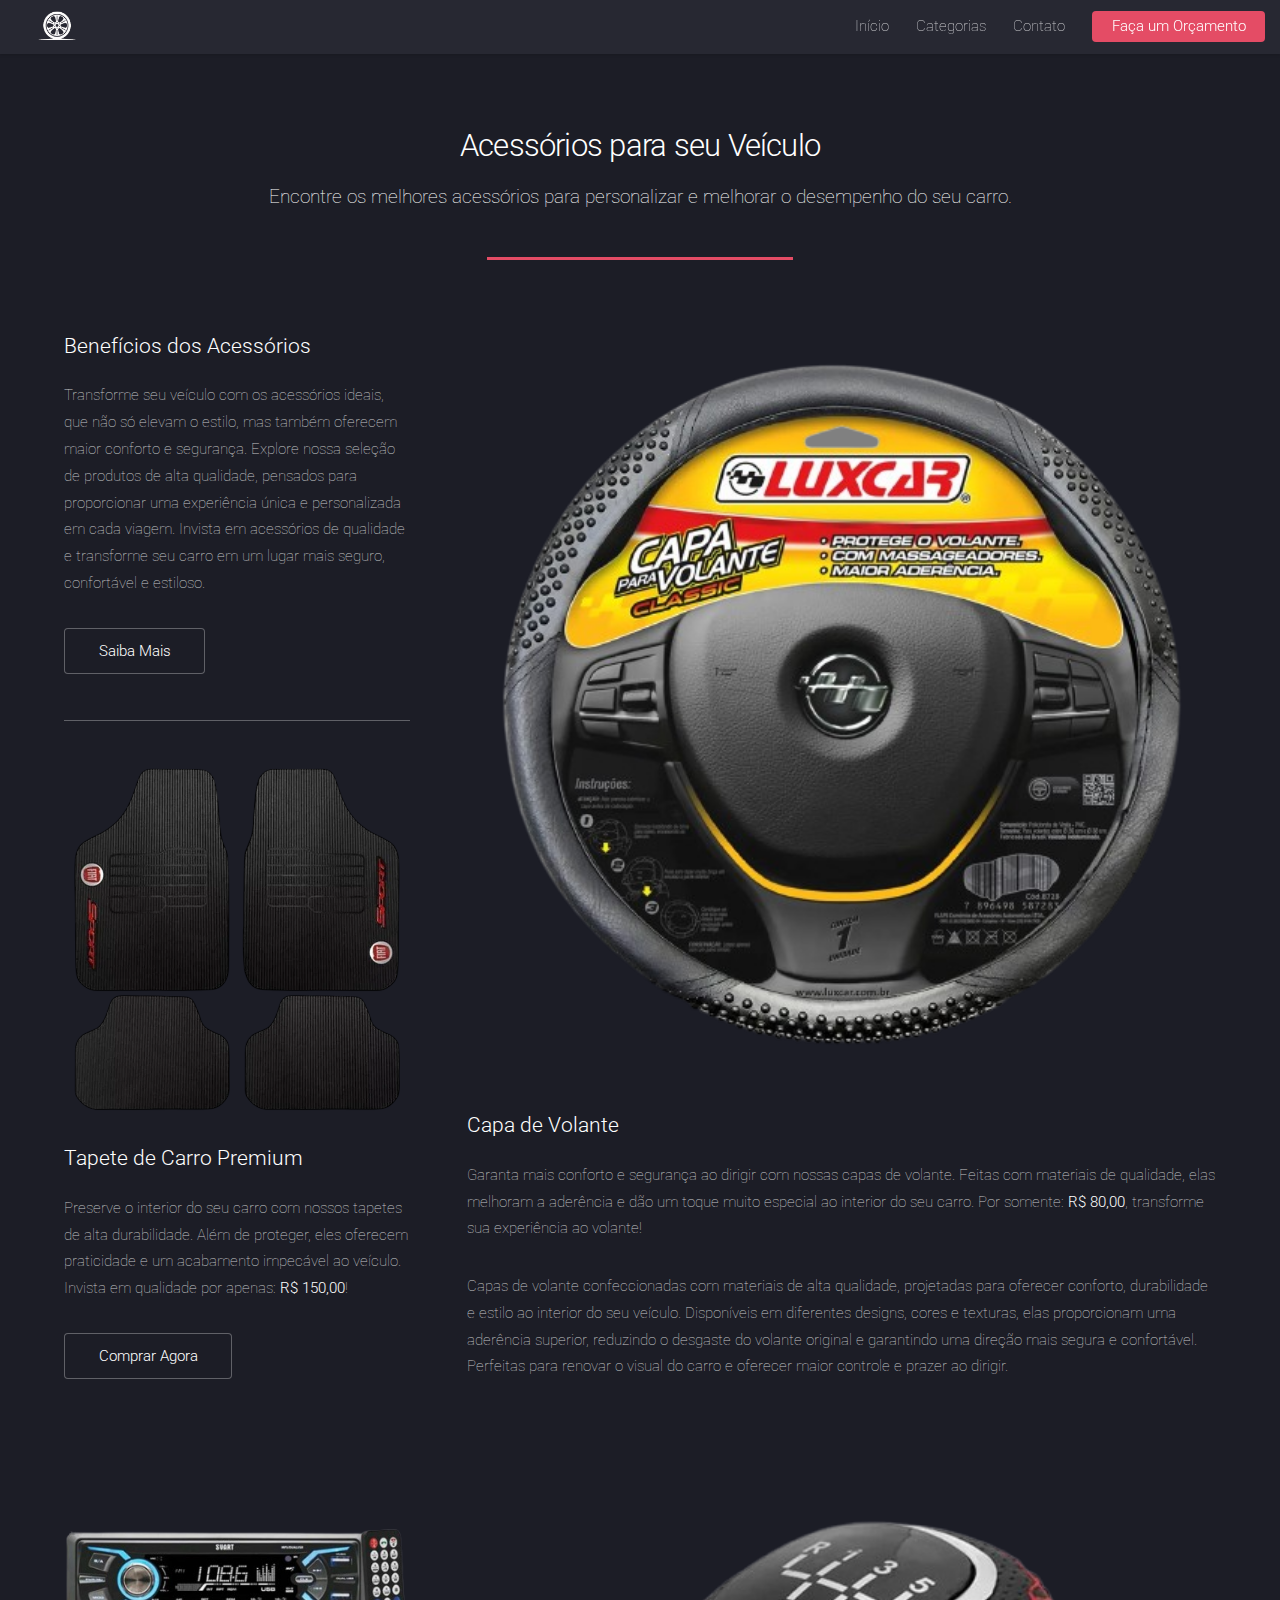
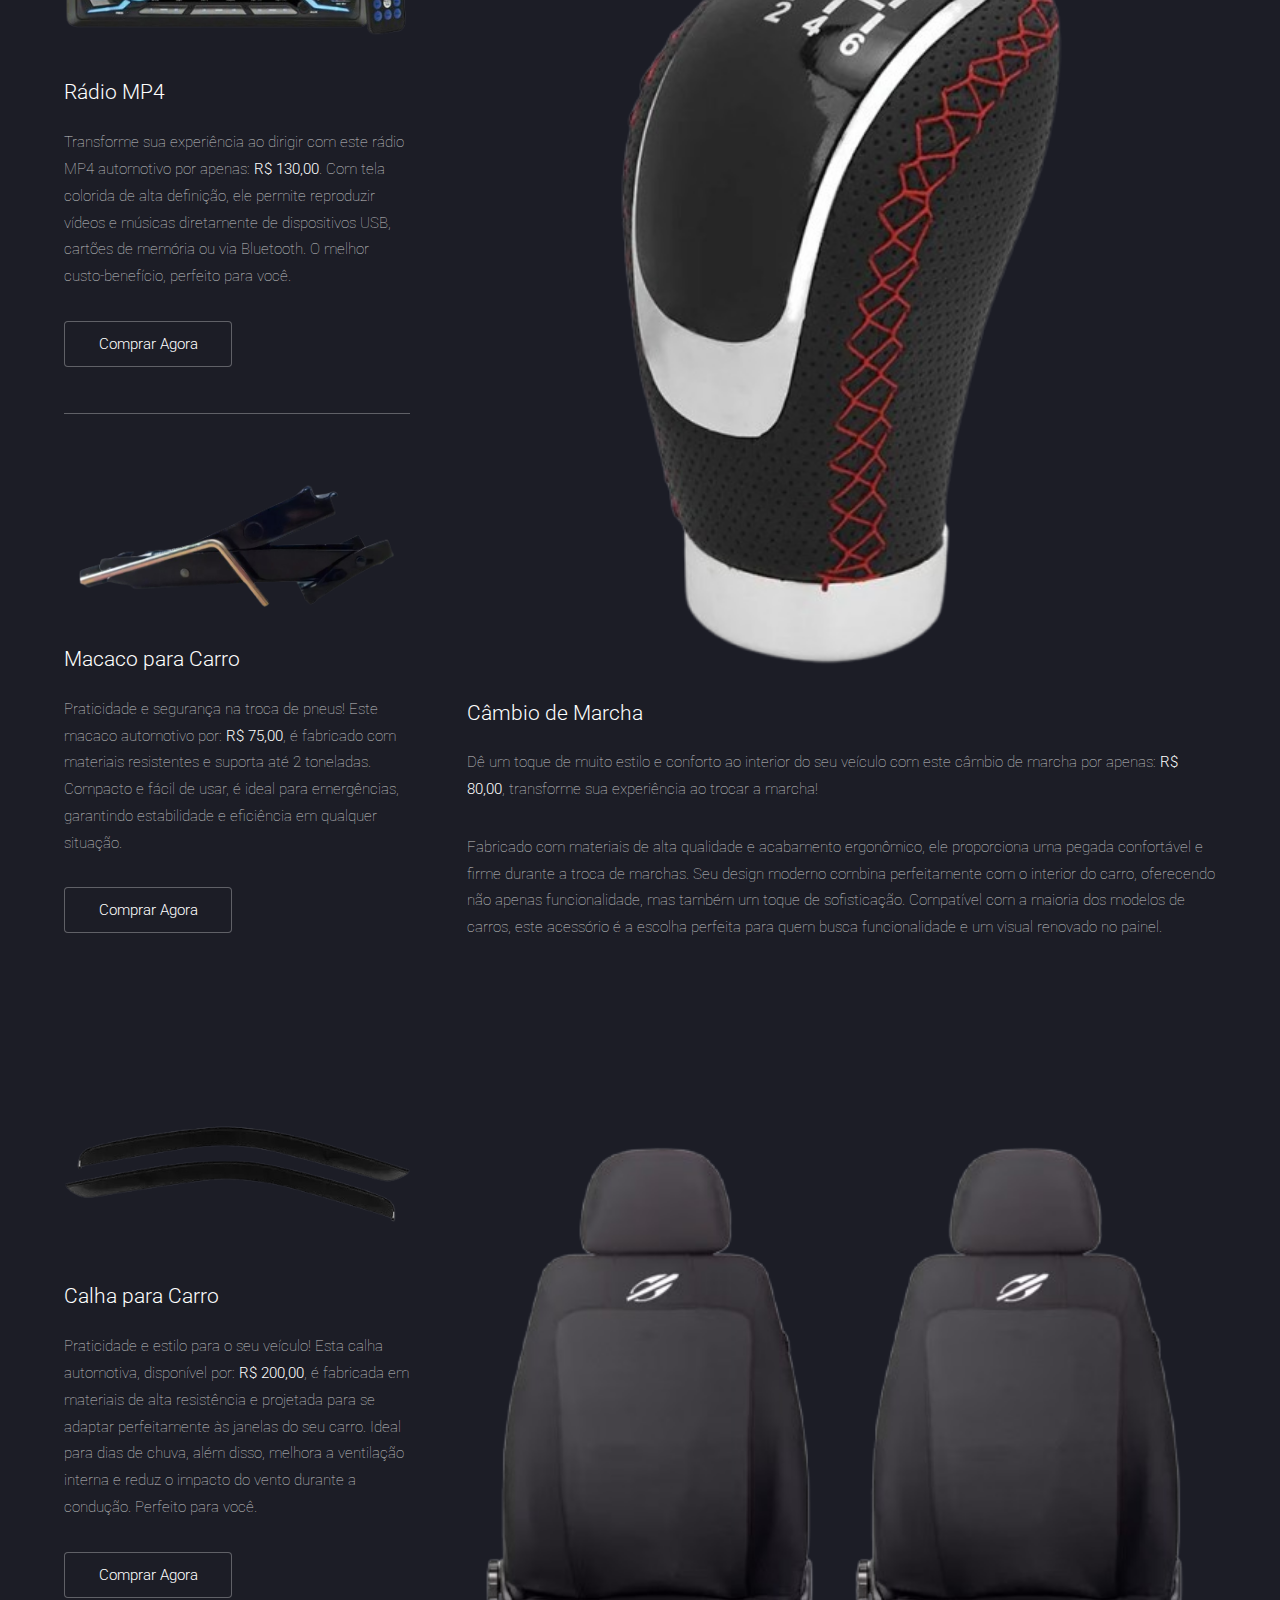
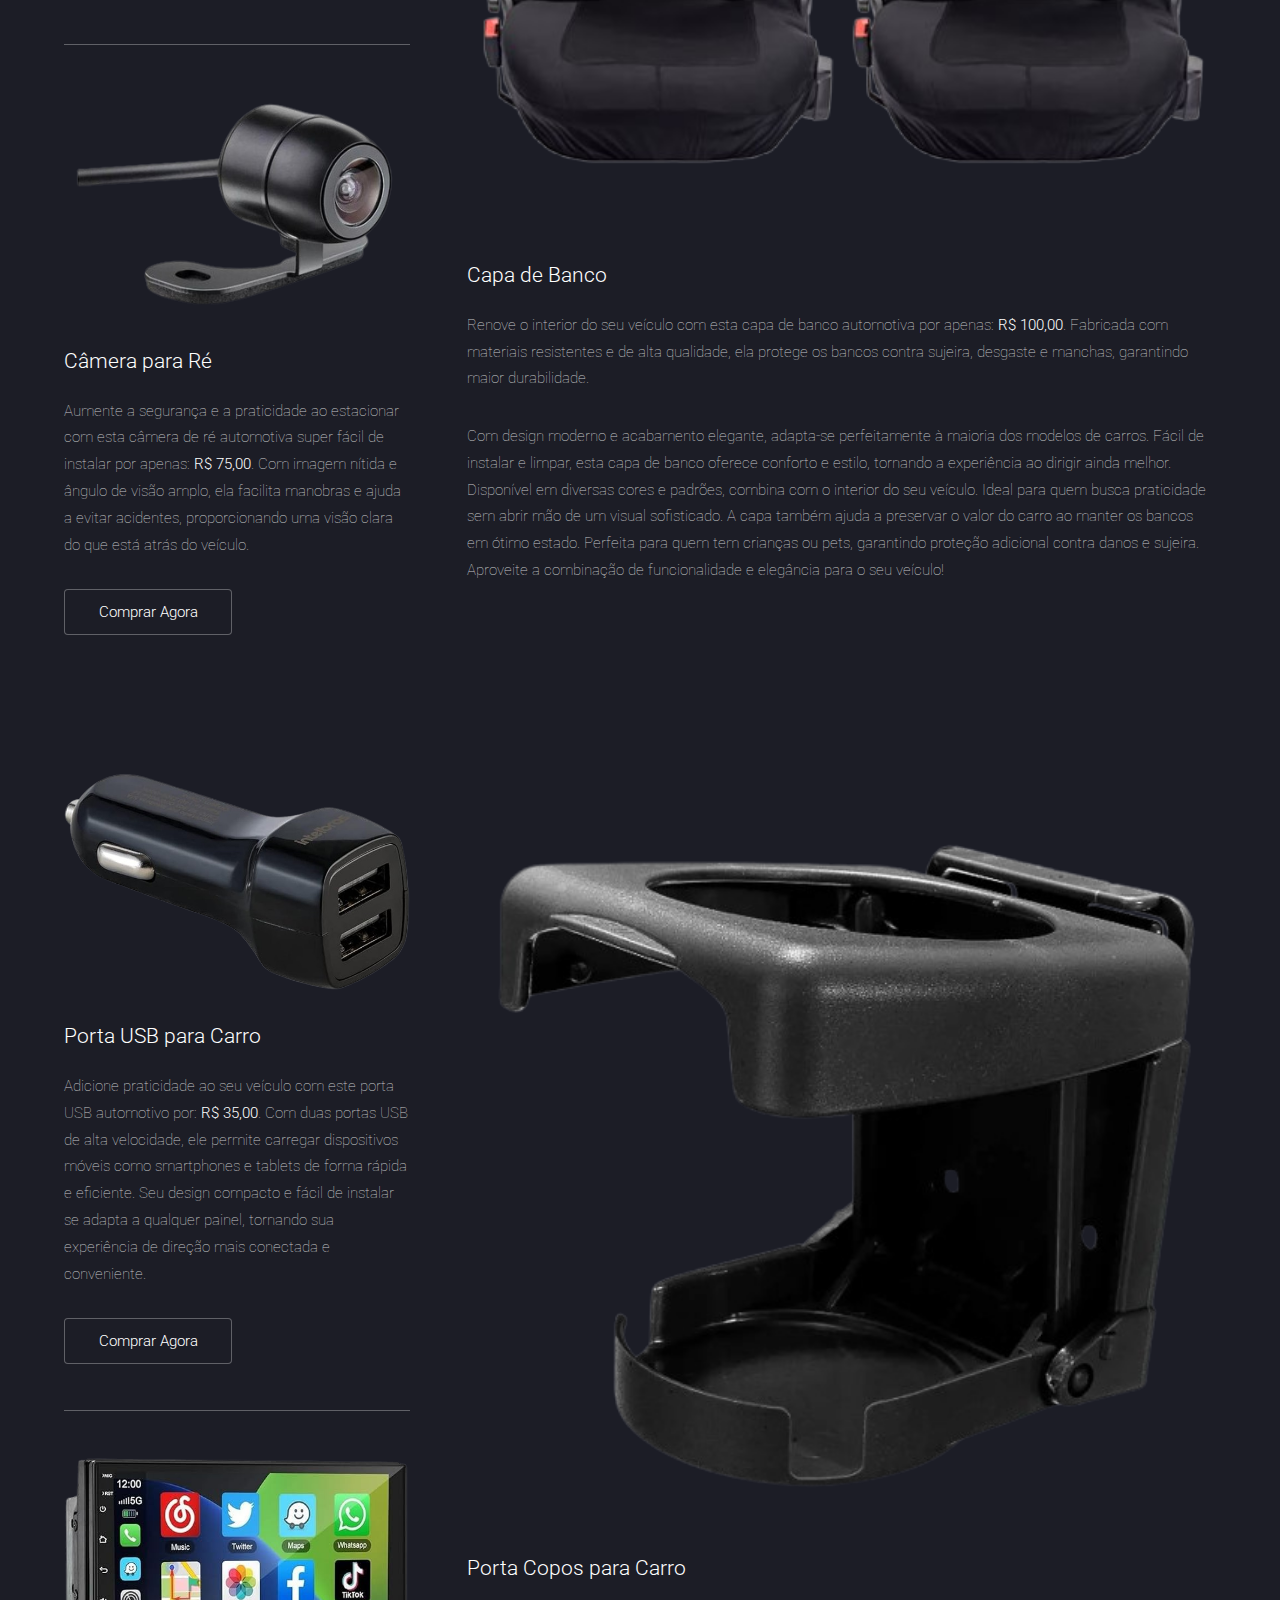
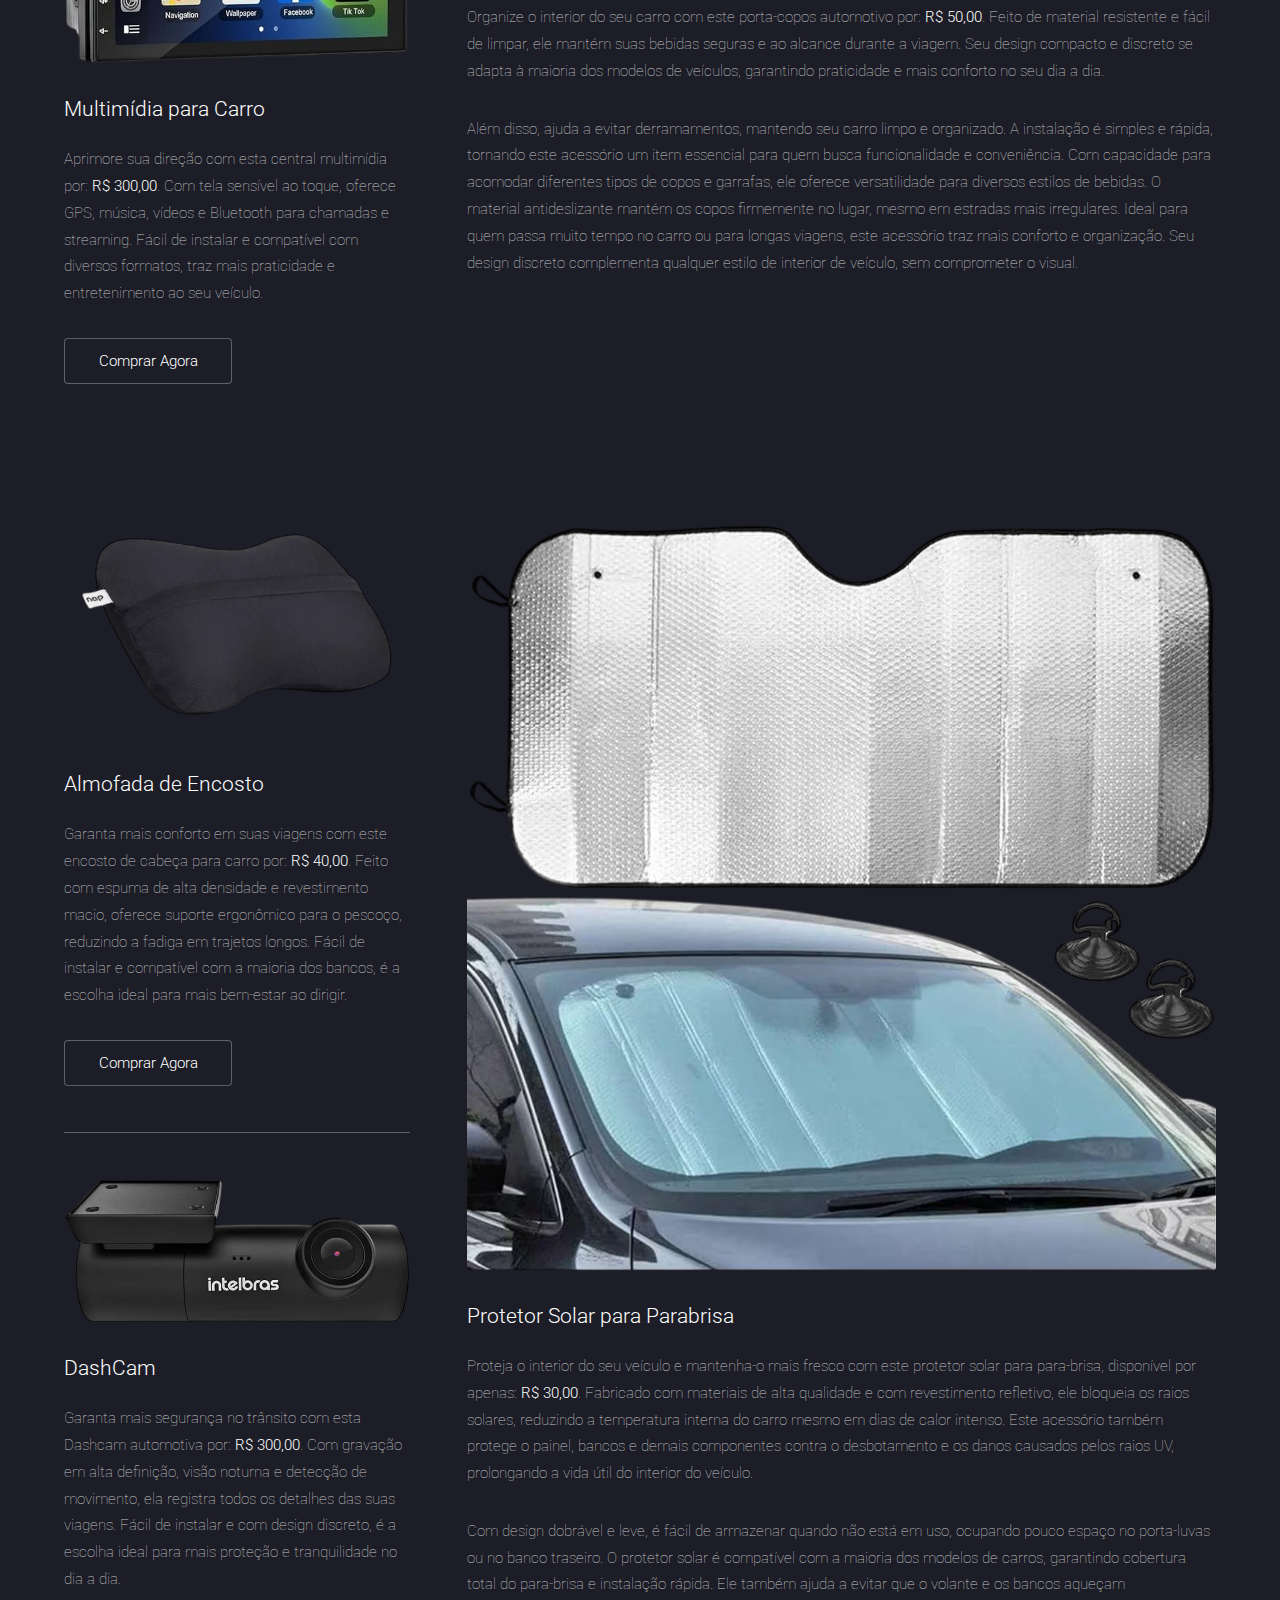
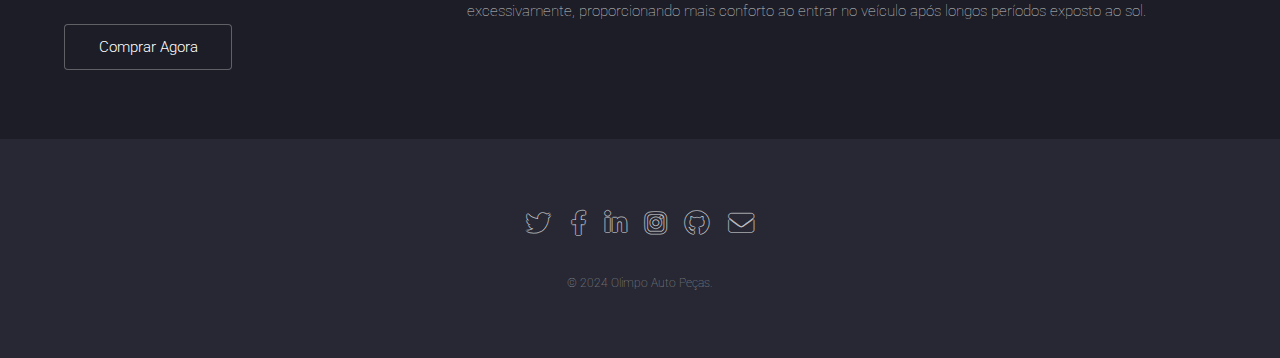
==== acessorios.html @ 220bf501 "initial" ====
<!DOCTYPE HTML>
<html>
	<head>
		<title>Olimpo Peças</title>
		<meta charset="utf-8" />
		<link rel="icon" href="images/logo.png" type="logo img">
		<meta name="viewport" content="width=device-width, initial-scale=1, user-scalable=no" />
		<link rel="stylesheet" href="assets/css/main.css" />
		<noscript><link rel="stylesheet" href="assets/css/noscript.css" /></noscript>
	</head>
	<body class="is-preload">
		<div id="page-wrapper">

			<!-- Header -->
			<header id="header">
				<h1 id="logo">
					<a href="index.html">
						<img class="logo" src="images/logo.png" alt="Olimpo Peças">
					</a>
				</h1>
				<nav id="nav">
					<ul>
						<li><a href="index.html">Início</a></li>
						<li>
							<a href="#">Categorias</a>
							<ul>
								<li><a href="frenagem.html">Sistema de Frenagem</a></li>
								<li><a href="suspensao.html">Suspensão</a></li>
								<li><a href="motor.html">Motor</a></li>
								<li>
									<a href="#">Outros</a>
									<ul>
										<li><a href="acessorios.html">Acessórios</a></li>
										<li><a href="oleos_lubrificantes.html">Óleos e Lubrificantes</a></li>
										<li><a href="filtros.html">Filtros</a></li>
									</ul>
								</li>
							</ul>
						</li>
						<li><a href="contato.html">Contato</a></li>
						<li><a href="index.html#pedido" class="button primary">Faça um Orçamento</a></li>
					</ul>
				</nav>
			</header>

            <!-- Main -->
            <div id="main" class="wrapper style1">
                <div class="container">
                    <header class="major">
                        <h2>Acessórios para seu Veículo</h2>
                        <p>Encontre os melhores acessórios para personalizar e melhorar o desempenho do seu carro.</p>
                    </header>
                    <div class="row gtr-150">
                        <div class="col-4 col-12-medium">

                            <!-- Sidebar -->
                            <section id="sidebar">
                                <section>
                                    <h3>Benefícios dos Acessórios</h3>
                                    <p>Transforme seu veículo com os acessórios ideais, que não só elevam o estilo, mas também oferecem maior conforto e segurança. Explore nossa seleção de produtos de alta qualidade, pensados para proporcionar uma experiência única e personalizada em cada viagem. Invista em acessórios de qualidade e transforme seu carro em um lugar mais seguro, confortável e estiloso.</p>
                                    <p>
                                        <ul class="actions">
                                            <li><a href="index.html#pedido" class="button">Saiba Mais</a></li>
                                        </ul>
                                    </p>
                                </section>
                                <hr />
                                <section>
                                    <a href="index.html#pedido" class="image fit"><img src="images/tapete.png" alt="Tapete de Carro" /></a>
                                    <h3>Tapete de Carro Premium</h3>
                                    <p>Preserve o interior do seu carro com nossos tapetes de alta durabilidade. Além de proteger, eles oferecem praticidade e um acabamento impecável ao veículo. Invista em qualidade por apenas: <strong>R$ 150,00</strong>!</p>
                                    <p>
                                        <ul class="actions">
                                            <li><a href="index.html#pedido" class="button">Comprar Agora</a></li>
                                        </ul>
                                    </p>
                                </section>
                            </section>

                        </div>
                        <div class="col-8 col-12-medium imp-medium">

                            <!-- Content -->
                            <section id="content">
                                <a href="index.html#pedido" class="image fit"><img src="images/capaVolante.png" alt="Capa de Volante" /></a>
                                <h3>Capa de Volante</h3>
                                <p>Garanta mais conforto e segurança ao dirigir com nossas capas de volante. Feitas com materiais de qualidade, elas melhoram a aderência e dão um toque muito especial ao interior do seu carro. Por somente: <strong>R$ 80,00</strong>, transforme sua experiência ao volante!</p>
                                <p>Capas de volante confeccionadas com materiais de alta qualidade, projetadas para oferecer conforto, durabilidade e estilo ao interior do seu veículo. Disponíveis em diferentes designs, cores e texturas, elas proporcionam uma aderência superior, reduzindo o desgaste do volante original e garantindo uma direção mais segura e confortável. Perfeitas para renovar o visual do carro e oferecer maior controle e prazer ao dirigir.</p>
                            </section>

                        </div>
                    </div>
                </div>
            </div>
            <div id="main" class="wrapper style1">
                <div class="container">
                
                    <div class="row gtr-150">
                        <div class="col-4 col-12-medium">

                            <!-- Sidebar -->
                            <section id="sidebar">
                                <section>
                                    <a href="index.html#pedido" class="image fit"><img src="images/radiomp4.png" alt="Rádio MP4" /></a>
                                    <h3>Rádio MP4</h3>
                                    <p>Transforme sua experiência ao dirigir com este rádio MP4 automotivo por apenas: <strong>R$ 130,00</strong>. Com tela colorida de alta definição, ele permite reproduzir vídeos e músicas diretamente de dispositivos USB, cartões de memória ou via Bluetooth. O melhor custo-benefício, perfeito para você.</p>
                                    <p>
                                        <ul class="actions">
                                            <li><a href="index.html#pedido" class="button">Comprar Agora</a></li>
                                        </ul>
                                    </p>
                                </section>
                                <hr />
                                <section>
                                    <a href="index.html#pedido" class="image fit"><img src="images/macaco.png" alt="Macaco para Carro" /></a>
                                    <h3>Macaco para Carro</h3>
                                    <p>Praticidade e segurança na troca de pneus! Este macaco automotivo por: <strong>R$ 75,00</strong>, é fabricado com materiais resistentes e suporta até 2 toneladas. Compacto e fácil de usar, é ideal para emergências, garantindo estabilidade e eficiência em qualquer situação.</p>
                                    <p>
                                        <ul class="actions">
                                            <li><a href="index.html#pedido" class="button">Comprar Agora</a></li>
                                        </ul>
                                    </p>
                                </section>
                            </section>

                        </div>
                        <div class="col-8 col-12-medium imp-medium">

                            <!-- Content -->
                            <section id="content">
                                <a href="index.html#pedido" class="image fit"><img src="images/cambio-de-marcha.png" alt="Câmbio de Marcha" /></a>
                                <h3>Câmbio de Marcha</h3>
                                <p>Dê um toque de muito estilo e conforto ao interior do seu veículo com este câmbio de marcha por apenas: <strong>R$ 80,00</strong>, transforme sua experiência ao trocar a marcha!</p>
                                <p>Fabricado com materiais de alta qualidade e acabamento ergonômico, ele proporciona uma pegada confortável e firme durante a troca de marchas. Seu design moderno combina perfeitamente com o interior do carro, oferecendo não apenas funcionalidade, mas também um toque de sofisticação. Compatível com a maioria dos modelos de carros, este acessório é a escolha perfeita para quem busca funcionalidade e um visual renovado no painel.</p>
                            </section>

                        </div>
                    </div>
                </div>
            </div>
            <div id="main" class="wrapper style1">
                <div class="container">
                
                    <div class="row gtr-150">
                        <div class="col-4 col-12-medium">

                            <!-- Sidebar -->
                            <section id="sidebar">
                                <section>
                                    <a href="index.html#pedido" class="image fit"><img src="images/calhapracarro.png" alt="Calha para Carro" /></a>
                                    <h3>Calha para Carro</h3>
                                    <p>Praticidade e estilo para o seu veículo! Esta calha automotiva, disponível por: <strong>R$ 200,00</strong>, é fabricada em materiais de alta resistência e projetada para se adaptar perfeitamente às janelas do seu carro. Ideal para dias de chuva, além disso, melhora a ventilação interna e reduz o impacto do vento durante a condução. Perfeito para você.</p>
                                    <p>
                                        <ul class="actions">
                                            <li><a href="index.html#pedido" class="button">Comprar Agora</a></li>
                                        </ul>
                                    </p>
                                </section>
                                <hr />
                                <section>
                                    <a href="index.html#pedido" class="image fit"><img src="images/cameraprare.png" alt="Camera para Ré" /></a>
                                    <h3>Câmera para Ré</h3>
                                    <p>Aumente a segurança e a praticidade ao estacionar com esta câmera de ré automotiva super fácil de instalar por apenas: <strong>R$ 75,00</strong>. Com imagem nítida e ângulo de visão amplo, ela facilita manobras e ajuda a evitar acidentes, proporcionando uma visão clara do que está atrás do veículo.</p>
                                    <p>
                                        <ul class="actions">
                                            <li><a href="index.html#pedido" class="button">Comprar Agora</a></li>
                                        </ul>
                                    </p>
                                </section>
                            </section>

                        </div>
                        <div class="col-8 col-12-medium imp-medium">

                            <!-- Content -->
                            <section id="content">
                                <a href="index.html#pedido" class="image fit"><img src="images/capadebanco.png" alt="Capa de Banco" /></a>
                                <h3>Capa de Banco</h3>
                                <p>Renove o interior do seu veículo com esta capa de banco automotiva por apenas: <strong>R$ 100,00</strong>. Fabricada com materiais resistentes e de alta qualidade, ela protege os bancos contra sujeira, desgaste e manchas, garantindo maior durabilidade.</p>
                                <p>Com design moderno e acabamento elegante, adapta-se perfeitamente à maioria dos modelos de carros. Fácil de instalar e limpar, esta capa de banco oferece conforto e estilo, tornando a experiência ao dirigir ainda melhor. Disponível em diversas cores e padrões, combina com o interior do seu veículo. Ideal para quem busca praticidade sem abrir mão de um visual sofisticado. A capa também ajuda a preservar o valor do carro ao manter os bancos em ótimo estado. Perfeita para quem tem crianças ou pets, garantindo proteção adicional contra danos e sujeira. Aproveite a combinação de funcionalidade e elegância para o seu veículo!</p>
                            </section>

                        </div>
                    </div>
                </div>
            </div>
            <div id="main" class="wrapper style1">
                <div class="container">
                
                    <div class="row gtr-150">
                        <div class="col-4 col-12-medium">

                            <!-- Sidebar -->
                            <section id="sidebar">
                                <section>
                                    <a href="index.html#pedido" class="image fit"><img src="images/portausb.png" alt="Porta USB" /></a>
                                    <h3>Porta USB para Carro</h3>
                                    <p>Adicione praticidade ao seu veículo com este porta USB automotivo por: <strong>R$ 35,00</strong>. Com duas portas USB de alta velocidade, ele permite carregar dispositivos móveis como smartphones e tablets de forma rápida e eficiente. Seu design compacto e fácil de instalar se adapta a qualquer painel, tornando sua experiência de direção mais conectada e conveniente.</p>
                                    <p>
                                        <ul class="actions">
                                            <li><a href="index.html#pedido" class="button">Comprar Agora</a></li>
                                        </ul>
                                    </p>
                                </section>
                                <hr />
                                <section>
                                    <a href="index.html#pedido" class="image fit"><img src="images/multimidia.png" alt="Multimídia" /></a>
                                    <h3>Multimídia para Carro</h3>
                                    <p>Aprimore sua direção com esta central multimídia por: <strong>R$ 300,00</strong>. Com tela sensível ao toque, oferece GPS, música, vídeos e Bluetooth para chamadas e streaming. Fácil de instalar e compatível com diversos formatos, traz mais praticidade e entretenimento ao seu veículo.</p>
                                    <p>
                                        <ul class="actions">
                                            <li><a href="index.html#pedido" class="button">Comprar Agora</a></li>
                                        </ul>
                                    </p>
                                </section>
                            </section>

                        </div>
                        <div class="col-8 col-12-medium imp-medium">

                            <!-- Content -->
                            <section id="content">
                                <a href="index.html#pedido" class="image fit"><img src="images/porta-copos.png" alt="Porta Copos" /></a>
                                <h3>Porta Copos para Carro</h3>
                                <p>Organize o interior do seu carro com este porta-copos automotivo por: <strong>R$ 50,00</strong>. Feito de material resistente e fácil de limpar, ele mantém suas bebidas seguras e ao alcance durante a viagem. Seu design compacto e discreto se adapta à maioria dos modelos de veículos, garantindo praticidade e mais conforto no seu dia a dia.</p>
                                <p> Além disso, ajuda a evitar derramamentos, mantendo seu carro limpo e organizado. A instalação é simples e rápida, tornando este acessório um item essencial para quem busca funcionalidade e conveniência. Com capacidade para acomodar diferentes tipos de copos e garrafas, ele oferece versatilidade para diversos estilos de bebidas. O material antideslizante mantém os copos firmemente no lugar, mesmo em estradas mais irregulares. Ideal para quem passa muito tempo no carro ou para longas viagens, este acessório traz mais conforto e organização. Seu design discreto complementa qualquer estilo de interior de veículo, sem comprometer o visual.</p>
                            </section>

                        </div>
                    </div>
                </div>
            </div>
            <div id="main" class="wrapper style1">
                <div class="container">
                
                    <div class="row gtr-150">
                        <div class="col-4 col-12-medium">

                            <!-- Sidebar -->
                            <section id="sidebar">
                                <section>
                                    <a href="index.html#pedido" class="image fit"><img src="images/almofada-encosto.png" alt="Almofada de Encosto" /></a>
                                    <h3>Almofada de Encosto</h3>
                                    <p>Garanta mais conforto em suas viagens com este encosto de cabeça para carro por: <strong>R$ 40,00</strong>. Feito com espuma de alta densidade e revestimento macio, oferece suporte ergonômico para o pescoço, reduzindo a fadiga em trajetos longos. Fácil de instalar e compatível com a maioria dos bancos, é a escolha ideal para mais bem-estar ao dirigir.</p>
                                    <p>
                                        <ul class="actions">
                                            <li><a href="index.html#pedido" class="button">Comprar Agora</a></li>
                                        </ul>
                                    </p>
                                </section>
                                <hr />
                                <section>
                                    <a href="index.html#pedido" class="image fit"><img src="images/dashcam.png" alt="DashCam" /></a>
                                    <h3>DashCam</h3>
                                    <p>Garanta mais segurança no trânsito com esta Dashcam automotiva por: <strong>R$ 300,00</strong>. Com gravação em alta definição, visão noturna e detecção de movimento, ela registra todos os detalhes das suas viagens. Fácil de instalar e com design discreto, é a escolha ideal para mais proteção e tranquilidade no dia a dia.</p>
                                    <p>
                                        <ul class="actions">
                                            <li><a href="index.html#pedido" class="button">Comprar Agora</a></li>
                                        </ul>
                                    </p>
                                </section>
                            </section>

                        </div>
                        <div class="col-8 col-12-medium imp-medium">

                            <!-- Content -->
                            <section id="content">
                                <a href="index.html#pedido" class="image fit"><img src="images/protetor-solar-para-parabrisa.png" alt="Protetor Solar para Parabrisa" /></a>
                                <h3>Protetor Solar para Parabrisa</h3>
                                <p>Proteja o interior do seu veículo e mantenha-o mais fresco com este protetor solar para para-brisa, disponível por apenas: <strong>R$ 30,00</strong>. Fabricado com materiais de alta qualidade e com revestimento refletivo, ele bloqueia os raios solares, reduzindo a temperatura interna do carro mesmo em dias de calor intenso. Este acessório também protege o painel, bancos e demais componentes contra o desbotamento e os danos causados pelos raios UV, prolongando a vida útil do interior do veículo.</p>
                                <p>Com design dobrável e leve, é fácil de armazenar quando não está em uso, ocupando pouco espaço no porta-luvas ou no banco traseiro. O protetor solar é compatível com a maioria dos modelos de carros, garantindo cobertura total do para-brisa e instalação rápida. Ele também ajuda a evitar que o volante e os bancos aqueçam excessivamente, proporcionando mais conforto ao entrar no veículo após longos períodos exposto ao sol.</p>
                            </section>

                        </div>
                    </div>
                </div>
            </div>

            <!-- Footer -->
				<footer id="footer">
					<ul class="icons">
						<li><a href="#" class="icon brands alt fa-twitter"><span class="label">Twitter</span></a></li>
						<li><a href="#" class="icon brands alt fa-facebook-f"><span class="label">Facebook</span></a></li>
						<li><a href="#" class="icon brands alt fa-linkedin-in"><span class="label">LinkedIn</span></a></li>
						<li><a href="#" class="icon brands alt fa-instagram"><span class="label">Instagram</span></a></li>
						<li><a href="#" class="icon brands alt fa-github"><span class="label">GitHub</span></a></li>
						<li><a href="#" class="icon solid alt fa-envelope"><span class="label">Email</span></a></li>
					</ul>
					<ul class="copyright">
						<li>&copy; 2024 Olimpo Auto Peças.</li>
					</ul>
				</footer>

        </div>

        <!-- Scripts -->
        <script src="assets/js/jquery.min.js"></script>
        <script src="assets/js/jquery.scrolly.min.js"></script>
        <script src="assets/js/jquery.dropotron.min.js"></script>
        <script src="assets/js/jquery.scrollex.min.js"></script>
        <script src="assets/js/browser.min.js"></script>
        <script src="assets/js/breakpoints.min.js"></script>
        <script src="assets/js/util.js"></script>
        <script src="assets/js/main.js"></script>

    </body>
</html>
---- assets/css/main.css ----
@import url("fontawesome-all.min.css");
@import url("https://fonts.googleapis.com/css?family=Roboto:100,300,100italic,300italic");

/*
	Landed by HTML5 UP
	html5up.net | @ajlkn
	Free for personal and commercial use under the CCA 3.0 license (html5up.net/license)
*/

html, body, div, span, applet, object,
iframe, h1, h2, h3, h4, h5, h6, p, blockquote,
pre, a, abbr, acronym, address, big, cite,
code, del, dfn, em, img, ins, kbd, q, s, samp,
small, strike, strong, sub, sup, tt, var, b,
u, i, center, dl, dt, dd, ol, ul, li, fieldset,
form, label, legend, table, caption, tbody,
tfoot, thead, tr, th, td, article, aside,
canvas, details, embed, figure, figcaption,
footer, header, hgroup, menu, nav, output, ruby,
section, summary, time, mark, audio, video {
	margin: 0;
	padding: 0;
	border: 0;
	font-size: 100%;
	font: inherit;
	vertical-align: baseline;}

article, aside, details, figcaption, figure,
footer, header, hgroup, menu, nav, section {
	display: block;}

body {
	line-height: 1;
}

.logo {
	width: 75px;
    height: auto;
	padding: 10px;
}

ol, ul {
	list-style: none;
}

blockquote, q {
	quotes: none;
}

	blockquote:before, blockquote:after, q:before, q:after {
		content: '';
		content: none;
	}

table {
	border-collapse: collapse;
	border-spacing: 0;
}

body {
	-webkit-text-size-adjust: none;
}

mark {
	background-color: transparent;
	color: inherit;
}

input::-moz-focus-inner {
	border: 0;
	padding: 0;
}

input, select, textarea {
	-moz-appearance: none;
	-webkit-appearance: none;
	-ms-appearance: none;
	appearance: none;
}

/* Basic */

	html {
		box-sizing: border-box;
	}

	*, *:before, *:after {
		box-sizing: inherit;
	}

	html, body {
		background: #1c1d26;
	}

	body.is-preload *, body.is-preload *:before, body.is-preload *:after {
		-moz-animation: none !important;
		-webkit-animation: none !important;
		-ms-animation: none !important;
		animation: none !important;
		-moz-transition: none !important;
		-webkit-transition: none !important;
		-ms-transition: none !important;
		transition: none !important;
	}

	body, input, select, textarea {
		color: rgba(255, 255, 255, 0.75);
		font-family: "Roboto", Helvetica, sans-serif;
		font-size: 15pt;
		font-weight: 100;
		line-height: 1.75em;
	}

	a {
		-moz-transition: border-color 0.2s ease-in-out, color 0.2s ease-in-out;
		-webkit-transition: border-color 0.2s ease-in-out, color 0.2s ease-in-out;
		-ms-transition: border-color 0.2s ease-in-out, color 0.2s ease-in-out;
		transition: border-color 0.2s ease-in-out, color 0.2s ease-in-out;
		border-bottom: dotted 1px;
		color: #e44c65;
		text-decoration: none;
	}

		a:hover {
			color: #e44c65 !important;
			border-bottom-color: transparent;
		}

	strong, b {
		color: #ffffff;
		font-weight: 300;
	}

	em, i {
		font-style: italic;
	}

	p {
		margin: 0 0 2em 0;
	}

	h1, h2, h3, h4, h5, h6 {
		color: #ffffff;
		font-weight: 300;
		line-height: 1em;
		margin: 0 0 1em 0;
	}

		h1 a, h2 a, h3 a, h4 a, h5 a, h6 a {
			color: inherit;
			border: 0;
		}

	h2 {
		font-size: 2em;
		line-height: 1.5em;
		letter-spacing: -0.025em;
	}

	h3 {
		font-size: 1.35em;
		line-height: 1.5em;
	}

	h4 {
		font-size: 1.1em;
		line-height: 1.5em;
	}

	h5 {
		font-size: 0.9em;
		line-height: 1.5em;
	}

	h6 {
		font-size: 0.7em;
		line-height: 1.5em;
	}

	sub {
		font-size: 0.8em;
		position: relative;
		top: 0.5em;
	}

	sup {
		font-size: 0.8em;
		position: relative;
		top: -0.5em;
	}

	hr {
		border: 0;
		border-bottom: solid 1px rgba(255, 255, 255, 0.3);
		margin: 3em 0;
	}

		hr.major {
			margin: 4em 0;
		}

	blockquote {
		border-left: solid 4px rgba(255, 255, 255, 0.3);
		font-style: italic;
		margin: 0 0 2em 0;
		padding: 0.5em 0 0.5em 2em;
	}

	code {
		background: rgba(255, 255, 255, 0.075);
		border-radius: 4px;
		font-family: "Courier New", monospace;
		font-size: 0.9em;
		margin: 0 0.25em;
		padding: 0.25em 0.65em;
	}

	pre {
		-webkit-overflow-scrolling: touch;
		font-family: "Courier New", monospace;
		font-size: 0.9em;
		margin: 0 0 2em 0;
	}

		pre code {
			display: block;
			line-height: 1.75em;
			padding: 1em 1.5em;
			overflow-x: auto;
		}

	.align-left {
		text-align: left;
	}

	.align-center {
		text-align: center;
	}

	.align-right {
		text-align: right;
	}

/* Loader */

	@-moz-keyframes spinner-show {
		0% {
			opacity: 0;
		}

		100% {
			opacity: 1;
		}
	}

	@-webkit-keyframes spinner-show {
		0% {
			opacity: 0;
		}

		100% {
			opacity: 1;
		}
	}

	@-ms-keyframes spinner-show {
		0% {
			opacity: 0;
		}

		100% {
			opacity: 1;
		}
	}

	@keyframes spinner-show {
		0% {
			opacity: 0;
		}

		100% {
			opacity: 1;
		}
	}

	@-moz-keyframes spinner-hide {
		0% {
			color: rgba(255, 255, 255, 0.15);
			z-index: 100001;
			-moz-transform: scale(1) rotate(0deg);
			-webkit-transform: scale(1) rotate(0deg);
			-ms-transform: scale(1) rotate(0deg);
			transform: scale(1) rotate(0deg);
		}

		99% {
			color: #1c1d26;
			z-index: 100001;
			-moz-transform: scale(0.5) rotate(360deg);
			-webkit-transform: scale(0.5) rotate(360deg);
			-ms-transform: scale(0.5) rotate(360deg);
			transform: scale(0.5) rotate(360deg);
		}

		100% {
			color: #1c1d26;
			z-index: -1;
			-moz-transform: scale(0.5) rotate(360deg);
			-webkit-transform: scale(0.5) rotate(360deg);
			-ms-transform: scale(0.5) rotate(360deg);
			transform: scale(0.5) rotate(360deg);
		}
	}

	@-webkit-keyframes spinner-hide {
		0% {
			color: rgba(255, 255, 255, 0.15);
			z-index: 100001;
			-moz-transform: scale(1) rotate(0deg);
			-webkit-transform: scale(1) rotate(0deg);
			-ms-transform: scale(1) rotate(0deg);
			transform: scale(1) rotate(0deg);
		}

		99% {
			color: #1c1d26;
			z-index: 100001;
			-moz-transform: scale(0.5) rotate(360deg);
			-webkit-transform: scale(0.5) rotate(360deg);
			-ms-transform: scale(0.5) rotate(360deg);
			transform: scale(0.5) rotate(360deg);
		}

		100% {
			color: #1c1d26;
			z-index: -1;
			-moz-transform: scale(0.5) rotate(360deg);
			-webkit-transform: scale(0.5) rotate(360deg);
			-ms-transform: scale(0.5) rotate(360deg);
			transform: scale(0.5) rotate(360deg);
		}
	}

	@-ms-keyframes spinner-hide {
		0% {
			color: rgba(255, 255, 255, 0.15);
			z-index: 100001;
			-moz-transform: scale(1) rotate(0deg);
			-webkit-transform: scale(1) rotate(0deg);
			-ms-transform: scale(1) rotate(0deg);
			transform: scale(1) rotate(0deg);
		}

		99% {
			color: #1c1d26;
			z-index: 100001;
			-moz-transform: scale(0.5) rotate(360deg);
			-webkit-transform: scale(0.5) rotate(360deg);
			-ms-transform: scale(0.5) rotate(360deg);
			transform: scale(0.5) rotate(360deg);
		}

		100% {
			color: #1c1d26;
			z-index: -1;
			-moz-transform: scale(0.5) rotate(360deg);
			-webkit-transform: scale(0.5) rotate(360deg);
			-ms-transform: scale(0.5) rotate(360deg);
			transform: scale(0.5) rotate(360deg);
		}
	}

	@keyframes spinner-hide {
		0% {
			color: rgba(255, 255, 255, 0.15);
			z-index: 100001;
			-moz-transform: scale(1) rotate(0deg);
			-webkit-transform: scale(1) rotate(0deg);
			-ms-transform: scale(1) rotate(0deg);
			transform: scale(1) rotate(0deg);
		}

		99% {
			color: #1c1d26;
			z-index: 100001;
			-moz-transform: scale(0.5) rotate(360deg);
			-webkit-transform: scale(0.5) rotate(360deg);
			-ms-transform: scale(0.5) rotate(360deg);
			transform: scale(0.5) rotate(360deg);
		}

		100% {
			color: #1c1d26;
			z-index: -1;
			-moz-transform: scale(0.5) rotate(360deg);
			-webkit-transform: scale(0.5) rotate(360deg);
			-ms-transform: scale(0.5) rotate(360deg);
			transform: scale(0.5) rotate(360deg);
		}
	}

	@-moz-keyframes spinner-rotate {
		0% {
			-moz-transform: scale(1) rotate(0deg);
			-webkit-transform: scale(1) rotate(0deg);
			-ms-transform: scale(1) rotate(0deg);
			transform: scale(1) rotate(0deg);
		}

		100% {
			-moz-transform: scale(1) rotate(360deg);
			-webkit-transform: scale(1) rotate(360deg);
			-ms-transform: scale(1) rotate(360deg);
			transform: scale(1) rotate(360deg);
		}
	}

	@-webkit-keyframes spinner-rotate {
		0% {
			-moz-transform: scale(1) rotate(0deg);
			-webkit-transform: scale(1) rotate(0deg);
			-ms-transform: scale(1) rotate(0deg);
			transform: scale(1) rotate(0deg);
		}

		100% {
			-moz-transform: scale(1) rotate(360deg);
			-webkit-transform: scale(1) rotate(360deg);
			-ms-transform: scale(1) rotate(360deg);
			transform: scale(1) rotate(360deg);
		}
	}

	@-ms-keyframes spinner-rotate {
		0% {
			-moz-transform: scale(1) rotate(0deg);
			-webkit-transform: scale(1) rotate(0deg);
			-ms-transform: scale(1) rotate(0deg);
			transform: scale(1) rotate(0deg);
		}

		100% {
			-moz-transform: scale(1) rotate(360deg);
			-webkit-transform: scale(1) rotate(360deg);
			-ms-transform: scale(1) rotate(360deg);
			transform: scale(1) rotate(360deg);
		}
	}

	@keyframes spinner-rotate {
		0% {
			-moz-transform: scale(1) rotate(0deg);
			-webkit-transform: scale(1) rotate(0deg);
			-ms-transform: scale(1) rotate(0deg);
			transform: scale(1) rotate(0deg);
		}

		100% {
			-moz-transform: scale(1) rotate(360deg);
			-webkit-transform: scale(1) rotate(360deg);
			-ms-transform: scale(1) rotate(360deg);
			transform: scale(1) rotate(360deg);
		}
	}

	@-moz-keyframes overlay-hide {
		0% {
			opacity: 1;
			z-index: 100000;
		}

		15% {
			opacity: 1;
			z-index: 100000;
		}

		99% {
			opacity: 0;
			z-index: 100000;
		}

		100% {
			opacity: 0;
			z-index: -1;
		}
	}

	@-webkit-keyframes overlay-hide {
		0% {
			opacity: 1;
			z-index: 100000;
		}

		15% {
			opacity: 1;
			z-index: 100000;
		}

		99% {
			opacity: 0;
			z-index: 100000;
		}

		100% {
			opacity: 0;
			z-index: -1;
		}
	}

	@-ms-keyframes overlay-hide {
		0% {
			opacity: 1;
			z-index: 100000;
		}

		15% {
			opacity: 1;
			z-index: 100000;
		}

		99% {
			opacity: 0;
			z-index: 100000;
		}

		100% {
			opacity: 0;
			z-index: -1;
		}
	}

	@keyframes overlay-hide {
		0% {
			opacity: 1;
			z-index: 100000;
		}

		15% {
			opacity: 1;
			z-index: 100000;
		}

		99% {
			opacity: 0;
			z-index: 100000;
		}

		100% {
			opacity: 0;
			z-index: -1;
		}
	}

	body.landing {
		text-decoration: none;
	}

		body.landing:before {
			-moz-osx-font-smoothing: grayscale;
			-webkit-font-smoothing: antialiased;
			display: inline-block;
			font-style: normal;
			font-variant: normal;
			text-rendering: auto;
			line-height: 1;
			text-transform: none !important;
			font-family: 'Font Awesome 5 Free';
			font-weight: 900;
		}

		body.landing:before {
			-moz-animation: spinner-show 1.5s 1 0.25s ease forwards, spinner-hide 0.25s ease-in-out forwards !important;
			-webkit-animation: spinner-show 1.5s 1 0.25s ease forwards, spinner-hide 0.25s ease-in-out forwards !important;
			-ms-animation: spinner-show 1.5s 1 0.25s ease forwards, spinner-hide 0.25s ease-in-out forwards !important;
			animation: spinner-show 1.5s 1 0.25s ease forwards, spinner-hide 0.25s ease-in-out forwards !important;
			-moz-transform-origin: 50% 50%;
			-webkit-transform-origin: 50% 50%;
			-ms-transform-origin: 50% 50%;
			transform-origin: 50% 50%;
			color: rgba(255, 255, 255, 0.15);
			content: '\f1ce';
			cursor: default;
			display: block;
			font-size: 2em;
			height: 2em;
			left: 50%;
			line-height: 2em;
			margin: -1em 0 0 -1em;
			opacity: 0;
			position: fixed;
			text-align: center;
			top: 50%;
			width: 2em;
			z-index: -1;
		}

		body.landing:after {
			-moz-animation: overlay-hide 1.5s ease-in forwards !important;
			-webkit-animation: overlay-hide 1.5s ease-in forwards !important;
			-ms-animation: overlay-hide 1.5s ease-in forwards !important;
			animation: overlay-hide 1.5s ease-in forwards !important;
			background: #1c1d26;
			content: '';
			display: block;
			height: 100%;
			left: 0;
			opacity: 0;
			position: fixed;
			top: 0;
			width: 100%;
			z-index: -1;
		}

		body.landing.is-preload:before {
			-moz-animation: spinner-show 1.5s 1 0.25s ease forwards, spinner-rotate 0.75s infinite linear !important;
			-webkit-animation: spinner-show 1.5s 1 0.25s ease forwards, spinner-rotate 0.75s infinite linear !important;
			-ms-animation: spinner-show 1.5s 1 0.25s ease forwards, spinner-rotate 0.75s infinite linear !important;
			animation: spinner-show 1.5s 1 0.25s ease forwards, spinner-rotate 0.75s infinite linear !important;
			z-index: 100001;
		}

		body.landing.is-preload:after {
			-moz-animation: none !important;
			-webkit-animation: none !important;
			-ms-animation: none !important;
			animation: none !important;
			opacity: 1;
			z-index: 100000;
		}

	@media (-webkit-min-device-pixel-ratio: 2) {

		body.landing:before {
			line-height: 2.025em;
		}

	}

/* Container */

	.container {
		margin: 0 auto;
		max-width: calc(100% - 4em);
		width: 70em;
	}

		.container.xsmall {
			width: 17.5em;
		}

		.container.small {
			width: 35em;
		}

		.container.medium {
			width: 52.5em;
		}

		.container.large {
			width: 87.5em;
		}

		.container.xlarge {
			width: 105em;
		}

		.container.max {
			width: 100%;
		}

		@media screen and (max-width: 1280px) {

			.container {
				width: 90%;
				max-width: 100%;
			}

		}

		@media screen and (max-width: 980px) {

			.container {
				width: 100% !important;
			}

		}

/* Row */

	.row {
		display: flex;
		flex-wrap: wrap;
		box-sizing: border-box;
		align-items: stretch;
	}

		.row > * {
			box-sizing: border-box;
		}

		.row.gtr-uniform > * > :last-child {
			margin-bottom: 0;
		}

		.row.aln-left {
			justify-content: flex-start;
		}

		.row.aln-center {
			justify-content: center;
		}

		.row.aln-right {
			justify-content: flex-end;
		}

		.row.aln-top {
			align-items: flex-start;
		}

		.row.aln-middle {
			align-items: center;
		}

		.row.aln-bottom {
			align-items: flex-end;
		}

		.row > .imp {
			order: -1;
		}

		.row > .col-1 {
			width: 8.33333%;
		}

		.row > .off-1 {
			margin-left: 8.33333%;
		}

		.row > .col-2 {
			width: 16.66667%;
		}

		.row > .off-2 {
			margin-left: 16.66667%;
		}

		.row > .col-3 {
			width: 25%;
		}

		.row > .off-3 {
			margin-left: 25%;
		}

		.row > .col-4 {
			width: 33.33333%;
		}

		.row > .off-4 {
			margin-left: 33.33333%;
		}

		.row > .col-5 {
			width: 41.66667%;
		}

		.row > .off-5 {
			margin-left: 41.66667%;
		}

		.row > .col-6 {
			width: 50%;
		}

		.row > .off-6 {
			margin-left: 50%;
		}

		.row > .col-7 {
			width: 58.33333%;
		}

		.row > .off-7 {
			margin-left: 58.33333%;
		}

		.row > .col-8 {
			width: 66.66667%;
		}

		.row > .off-8 {
			margin-left: 66.66667%;
		}

		.row > .col-9 {
			width: 75%;
		}

		.row > .off-9 {
			margin-left: 75%;
		}

		.row > .col-10 {
			width: 83.33333%;
		}

		.row > .off-10 {
			margin-left: 83.33333%;
		}

		.row > .col-11 {
			width: 91.66667%;
		}

		.row > .off-11 {
			margin-left: 91.66667%;
		}

		.row > .col-12 {
			width: 100%;
		}

		.row > .off-12 {
			margin-left: 100%;
		}

		.row.gtr-0 {
			margin-top: 0;
			margin-left: 0em;
		}

			.row.gtr-0 > * {
				padding: 0 0 0 0em;
			}

			.row.gtr-0.gtr-uniform {
				margin-top: 0em;
			}

				.row.gtr-0.gtr-uniform > * {
					padding-top: 0em;
				}

		.row.gtr-25 {
			margin-top: 0;
			margin-left: -0.625em;
		}

			.row.gtr-25 > * {
				padding: 0 0 0 0.625em;
			}

			.row.gtr-25.gtr-uniform {
				margin-top: -0.625em;
			}

				.row.gtr-25.gtr-uniform > * {
					padding-top: 0.625em;
				}

		.row.gtr-50 {
			margin-top: 0;
			margin-left: -1.25em;
		}

			.row.gtr-50 > * {
				padding: 0 0 0 1.25em;
			}

			.row.gtr-50.gtr-uniform {
				margin-top: -1.25em;
			}

				.row.gtr-50.gtr-uniform > * {
					padding-top: 1.25em;
				}

		.row {
			margin-top: 0;
			margin-left: -2.5em;
		}

			.row > * {
				padding: 0 0 0 2.5em;
			}

			.row.gtr-uniform {
				margin-top: -2.5em;
			}

				.row.gtr-uniform > * {
					padding-top: 2.5em;
				}

		.row.gtr-150 {
			margin-top: 0;
			margin-left: -3.75em;
		}

			.row.gtr-150 > * {
				padding: 0 0 0 3.75em;
			}

			.row.gtr-150.gtr-uniform {
				margin-top: -3.75em;
			}

				.row.gtr-150.gtr-uniform > * {
					padding-top: 3.75em;
				}

		.row.gtr-200 {
			margin-top: 0;
			margin-left: -5em;
		}

			.row.gtr-200 > * {
				padding: 0 0 0 5em;
			}

			.row.gtr-200.gtr-uniform {
				margin-top: -5em;
			}

				.row.gtr-200.gtr-uniform > * {
					padding-top: 5em;
				}

		@media screen and (max-width: 1680px) {

			.row {
				display: flex;
				flex-wrap: wrap;
				box-sizing: border-box;
				align-items: stretch;
			}

				.row > * {
					box-sizing: border-box;
				}

				.row.gtr-uniform > * > :last-child {
					margin-bottom: 0;
				}

				.row.aln-left {
					justify-content: flex-start;
				}

				.row.aln-center {
					justify-content: center;
				}

				.row.aln-right {
					justify-content: flex-end;
				}

				.row.aln-top {
					align-items: flex-start;
				}

				.row.aln-middle {
					align-items: center;
				}

				.row.aln-bottom {
					align-items: flex-end;
				}

				.row > .imp-xlarge {
					order: -1;
				}

				.row > .col-1-xlarge {
					width: 8.33333%;
				}

				.row > .off-1-xlarge {
					margin-left: 8.33333%;
				}

				.row > .col-2-xlarge {
					width: 16.66667%;
				}

				.row > .off-2-xlarge {
					margin-left: 16.66667%;
				}

				.row > .col-3-xlarge {
					width: 25%;
				}

				.row > .off-3-xlarge {
					margin-left: 25%;
				}

				.row > .col-4-xlarge {
					width: 33.33333%;
				}

				.row > .off-4-xlarge {
					margin-left: 33.33333%;
				}

				.row > .col-5-xlarge {
					width: 41.66667%;
				}

				.row > .off-5-xlarge {
					margin-left: 41.66667%;
				}

				.row > .col-6-xlarge {
					width: 50%;
				}

				.row > .off-6-xlarge {
					margin-left: 50%;
				}

				.row > .col-7-xlarge {
					width: 58.33333%;
				}

				.row > .off-7-xlarge {
					margin-left: 58.33333%;
				}

				.row > .col-8-xlarge {
					width: 66.66667%;
				}

				.row > .off-8-xlarge {
					margin-left: 66.66667%;
				}

				.row > .col-9-xlarge {
					width: 75%;
				}

				.row > .off-9-xlarge {
					margin-left: 75%;
				}

				.row > .col-10-xlarge {
					width: 83.33333%;
				}

				.row > .off-10-xlarge {
					margin-left: 83.33333%;
				}

				.row > .col-11-xlarge {
					width: 91.66667%;
				}

				.row > .off-11-xlarge {
					margin-left: 91.66667%;
				}

				.row > .col-12-xlarge {
					width: 100%;
				}

				.row > .off-12-xlarge {
					margin-left: 100%;
				}

				.row.gtr-0 {
					margin-top: 0;
					margin-left: 0em;
				}

					.row.gtr-0 > * {
						padding: 0 0 0 0em;
					}

					.row.gtr-0.gtr-uniform {
						margin-top: 0em;
					}

						.row.gtr-0.gtr-uniform > * {
							padding-top: 0em;
						}

				.row.gtr-25 {
					margin-top: 0;
					margin-left: -0.625em;
				}

					.row.gtr-25 > * {
						padding: 0 0 0 0.625em;
					}

					.row.gtr-25.gtr-uniform {
						margin-top: -0.625em;
					}

						.row.gtr-25.gtr-uniform > * {
							padding-top: 0.625em;
						}

				.row.gtr-50 {
					margin-top: 0;
					margin-left: -1.25em;
				}

					.row.gtr-50 > * {
						padding: 0 0 0 1.25em;
					}

					.row.gtr-50.gtr-uniform {
						margin-top: -1.25em;
					}

						.row.gtr-50.gtr-uniform > * {
							padding-top: 1.25em;
						}

				.row {
					margin-top: 0;
					margin-left: -2.5em;
				}

					.row > * {
						padding: 0 0 0 2.5em;
					}

					.row.gtr-uniform {
						margin-top: -2.5em;
					}

						.row.gtr-uniform > * {
							padding-top: 2.5em;
						}

				.row.gtr-150 {
					margin-top: 0;
					margin-left: -3.75em;
				}

					.row.gtr-150 > * {
						padding: 0 0 0 3.75em;
					}

					.row.gtr-150.gtr-uniform {
						margin-top: -3.75em;
					}

						.row.gtr-150.gtr-uniform > * {
							padding-top: 3.75em;
						}

				.row.gtr-200 {
					margin-top: 0;
					margin-left: -5em;
				}

					.row.gtr-200 > * {
						padding: 0 0 0 5em;
					}

					.row.gtr-200.gtr-uniform {
						margin-top: -5em;
					}

						.row.gtr-200.gtr-uniform > * {
							padding-top: 5em;
						}

		}

		@media screen and (max-width: 1280px) {

			.row {
				display: flex;
				flex-wrap: wrap;
				box-sizing: border-box;
				align-items: stretch;
			}

				.row > * {
					box-sizing: border-box;
				}

				.row.gtr-uniform > * > :last-child {
					margin-bottom: 0;
				}

				.row.aln-left {
					justify-content: flex-start;
				}

				.row.aln-center {
					justify-content: center;
				}

				.row.aln-right {
					justify-content: flex-end;
				}

				.row.aln-top {
					align-items: flex-start;
				}

				.row.aln-middle {
					align-items: center;
				}

				.row.aln-bottom {
					align-items: flex-end;
				}

				.row > .imp-large {
					order: -1;
				}

				.row > .col-1-large {
					width: 8.33333%;
				}

				.row > .off-1-large {
					margin-left: 8.33333%;
				}

				.row > .col-2-large {
					width: 16.66667%;
				}

				.row > .off-2-large {
					margin-left: 16.66667%;
				}

				.row > .col-3-large {
					width: 25%;
				}

				.row > .off-3-large {
					margin-left: 25%;
				}

				.row > .col-4-large {
					width: 33.33333%;
				}

				.row > .off-4-large {
					margin-left: 33.33333%;
				}

				.row > .col-5-large {
					width: 41.66667%;
				}

				.row > .off-5-large {
					margin-left: 41.66667%;
				}

				.row > .col-6-large {
					width: 50%;
				}

				.row > .off-6-large {
					margin-left: 50%;
				}

				.row > .col-7-large {
					width: 58.33333%;
				}

				.row > .off-7-large {
					margin-left: 58.33333%;
				}

				.row > .col-8-large {
					width: 66.66667%;
				}

				.row > .off-8-large {
					margin-left: 66.66667%;
				}

				.row > .col-9-large {
					width: 75%;
				}

				.row > .off-9-large {
					margin-left: 75%;
				}

				.row > .col-10-large {
					width: 83.33333%;
				}

				.row > .off-10-large {
					margin-left: 83.33333%;
				}

				.row > .col-11-large {
					width: 91.66667%;
				}

				.row > .off-11-large {
					margin-left: 91.66667%;
				}

				.row > .col-12-large {
					width: 100%;
				}

				.row > .off-12-large {
					margin-left: 100%;
				}

				.row.gtr-0 {
					margin-top: 0;
					margin-left: 0em;
				}

					.row.gtr-0 > * {
						padding: 0 0 0 0em;
					}

					.row.gtr-0.gtr-uniform {
						margin-top: 0em;
					}

						.row.gtr-0.gtr-uniform > * {
							padding-top: 0em;
						}

				.row.gtr-25 {
					margin-top: 0;
					margin-left: -0.625em;
				}

					.row.gtr-25 > * {
						padding: 0 0 0 0.625em;
					}

					.row.gtr-25.gtr-uniform {
						margin-top: -0.625em;
					}

						.row.gtr-25.gtr-uniform > * {
							padding-top: 0.625em;
						}

				.row.gtr-50 {
					margin-top: 0;
					margin-left: -1.25em;
				}

					.row.gtr-50 > * {
						padding: 0 0 0 1.25em;
					}

					.row.gtr-50.gtr-uniform {
						margin-top: -1.25em;
					}

						.row.gtr-50.gtr-uniform > * {
							padding-top: 1.25em;
						}

				.row {
					margin-top: 0;
					margin-left: -2.5em;
				}

					.row > * {
						padding: 0 0 0 2.5em;
					}

					.row.gtr-uniform {
						margin-top: -2.5em;
					}

						.row.gtr-uniform > * {
							padding-top: 2.5em;
						}

				.row.gtr-150 {
					margin-top: 0;
					margin-left: -3.75em;
				}

					.row.gtr-150 > * {
						padding: 0 0 0 3.75em;
					}

					.row.gtr-150.gtr-uniform {
						margin-top: -3.75em;
					}

						.row.gtr-150.gtr-uniform > * {
							padding-top: 3.75em;
						}

				.row.gtr-200 {
					margin-top: 0;
					margin-left: -5em;
				}

					.row.gtr-200 > * {
						padding: 0 0 0 5em;
					}

					.row.gtr-200.gtr-uniform {
						margin-top: -5em;
					}

						.row.gtr-200.gtr-uniform > * {
							padding-top: 5em;
						}

		}

		@media screen and (max-width: 980px) {

			.row {
				display: flex;
				flex-wrap: wrap;
				box-sizing: border-box;
				align-items: stretch;
			}

				.row > * {
					box-sizing: border-box;
				}

				.row.gtr-uniform > * > :last-child {
					margin-bottom: 0;
				}

				.row.aln-left {
					justify-content: flex-start;
				}

				.row.aln-center {
					justify-content: center;
				}

				.row.aln-right {
					justify-content: flex-end;
				}

				.row.aln-top {
					align-items: flex-start;
				}

				.row.aln-middle {
					align-items: center;
				}

				.row.aln-bottom {
					align-items: flex-end;
				}

				.row > .imp-medium {
					order: -1;
				}

				.row > .col-1-medium {
					width: 8.33333%;
				}

				.row > .off-1-medium {
					margin-left: 8.33333%;
				}

				.row > .col-2-medium {
					width: 16.66667%;
				}

				.row > .off-2-medium {
					margin-left: 16.66667%;
				}

				.row > .col-3-medium {
					width: 25%;
				}

				.row > .off-3-medium {
					margin-left: 25%;
				}

				.row > .col-4-medium {
					width: 33.33333%;
				}

				.row > .off-4-medium {
					margin-left: 33.33333%;
				}

				.row > .col-5-medium {
					width: 41.66667%;
				}

				.row > .off-5-medium {
					margin-left: 41.66667%;
				}

				.row > .col-6-medium {
					width: 50%;
				}

				.row > .off-6-medium {
					margin-left: 50%;
				}

				.row > .col-7-medium {
					width: 58.33333%;
				}

				.row > .off-7-medium {
					margin-left: 58.33333%;
				}

				.row > .col-8-medium {
					width: 66.66667%;
				}

				.row > .off-8-medium {
					margin-left: 66.66667%;
				}

				.row > .col-9-medium {
					width: 75%;
				}

				.row > .off-9-medium {
					margin-left: 75%;
				}

				.row > .col-10-medium {
					width: 83.33333%;
				}

				.row > .off-10-medium {
					margin-left: 83.33333%;
				}

				.row > .col-11-medium {
					width: 91.66667%;
				}

				.row > .off-11-medium {
					margin-left: 91.66667%;
				}

				.row > .col-12-medium {
					width: 100%;
				}

				.row > .off-12-medium {
					margin-left: 100%;
				}

				.row.gtr-0 {
					margin-top: 0;
					margin-left: 0em;
				}

					.row.gtr-0 > * {
						padding: 0 0 0 0em;
					}

					.row.gtr-0.gtr-uniform {
						margin-top: 0em;
					}

						.row.gtr-0.gtr-uniform > * {
							padding-top: 0em;
						}

				.row.gtr-25 {
					margin-top: 0;
					margin-left: -0.625em;
				}

					.row.gtr-25 > * {
						padding: 0 0 0 0.625em;
					}

					.row.gtr-25.gtr-uniform {
						margin-top: -0.625em;
					}

						.row.gtr-25.gtr-uniform > * {
							padding-top: 0.625em;
						}

				.row.gtr-50 {
					margin-top: 0;
					margin-left: -1.25em;
				}

					.row.gtr-50 > * {
						padding: 0 0 0 1.25em;
					}

					.row.gtr-50.gtr-uniform {
						margin-top: -1.25em;
					}

						.row.gtr-50.gtr-uniform > * {
							padding-top: 1.25em;
						}

				.row {
					margin-top: 0;
					margin-left: -2.5em;
				}

					.row > * {
						padding: 0 0 0 2.5em;
					}

					.row.gtr-uniform {
						margin-top: -2.5em;
					}

						.row.gtr-uniform > * {
							padding-top: 2.5em;
						}

				.row.gtr-150 {
					margin-top: 0;
					margin-left: -3.75em;
				}

					.row.gtr-150 > * {
						padding: 0 0 0 3.75em;
					}

					.row.gtr-150.gtr-uniform {
						margin-top: -3.75em;
					}

						.row.gtr-150.gtr-uniform > * {
							padding-top: 3.75em;
						}

				.row.gtr-200 {
					margin-top: 0;
					margin-left: -5em;
				}

					.row.gtr-200 > * {
						padding: 0 0 0 5em;
					}

					.row.gtr-200.gtr-uniform {
						margin-top: -5em;
					}

						.row.gtr-200.gtr-uniform > * {
							padding-top: 5em;
						}

		}

		@media screen and (max-width: 736px) {

			.row {
				display: flex;
				flex-wrap: wrap;
				box-sizing: border-box;
				align-items: stretch;
			}

				.row > * {
					box-sizing: border-box;
				}

				.row.gtr-uniform > * > :last-child {
					margin-bottom: 0;
				}

				.row.aln-left {
					justify-content: flex-start;
				}

				.row.aln-center {
					justify-content: center;
				}

				.row.aln-right {
					justify-content: flex-end;
				}

				.row.aln-top {
					align-items: flex-start;
				}

				.row.aln-middle {
					align-items: center;
				}

				.row.aln-bottom {
					align-items: flex-end;
				}

				.row > .imp-small {
					order: -1;
				}

				.row > .col-1-small {
					width: 8.33333%;
				}

				.row > .off-1-small {
					margin-left: 8.33333%;
				}

				.row > .col-2-small {
					width: 16.66667%;
				}

				.row > .off-2-small {
					margin-left: 16.66667%;
				}

				.row > .col-3-small {
					width: 25%;
				}

				.row > .off-3-small {
					margin-left: 25%;
				}

				.row > .col-4-small {
					width: 33.33333%;
				}

				.row > .off-4-small {
					margin-left: 33.33333%;
				}

				.row > .col-5-small {
					width: 41.66667%;
				}

				.row > .off-5-small {
					margin-left: 41.66667%;
				}

				.row > .col-6-small {
					width: 50%;
				}

				.row > .off-6-small {
					margin-left: 50%;
				}

				.row > .col-7-small {
					width: 58.33333%;
				}

				.row > .off-7-small {
					margin-left: 58.33333%;
				}

				.row > .col-8-small {
					width: 66.66667%;
				}

				.row > .off-8-small {
					margin-left: 66.66667%;
				}

				.row > .col-9-small {
					width: 75%;
				}

				.row > .off-9-small {
					margin-left: 75%;
				}

				.row > .col-10-small {
					width: 83.33333%;
				}

				.row > .off-10-small {
					margin-left: 83.33333%;
				}

				.row > .col-11-small {
					width: 91.66667%;
				}

				.row > .off-11-small {
					margin-left: 91.66667%;
				}

				.row > .col-12-small {
					width: 100%;
				}

				.row > .off-12-small {
					margin-left: 100%;
				}

				.row.gtr-0 {
					margin-top: 0;
					margin-left: 0em;
				}

					.row.gtr-0 > * {
						padding: 0 0 0 0em;
					}

					.row.gtr-0.gtr-uniform {
						margin-top: 0em;
					}

						.row.gtr-0.gtr-uniform > * {
							padding-top: 0em;
						}

				.row.gtr-25 {
					margin-top: 0;
					margin-left: -0.625em;
				}

					.row.gtr-25 > * {
						padding: 0 0 0 0.625em;
					}

					.row.gtr-25.gtr-uniform {
						margin-top: -0.625em;
					}

						.row.gtr-25.gtr-uniform > * {
							padding-top: 0.625em;
						}

				.row.gtr-50 {
					margin-top: 0;
					margin-left: -1.25em;
				}

					.row.gtr-50 > * {
						padding: 0 0 0 1.25em;
					}

					.row.gtr-50.gtr-uniform {
						margin-top: -1.25em;
					}

						.row.gtr-50.gtr-uniform > * {
							padding-top: 1.25em;
						}

				.row {
					margin-top: 0;
					margin-left: -2.5em;
				}

					.row > * {
						padding: 0 0 0 2.5em;
					}

					.row.gtr-uniform {
						margin-top: -2.5em;
					}

						.row.gtr-uniform > * {
							padding-top: 2.5em;
						}

				.row.gtr-150 {
					margin-top: 0;
					margin-left: -3.75em;
				}

					.row.gtr-150 > * {
						padding: 0 0 0 3.75em;
					}

					.row.gtr-150.gtr-uniform {
						margin-top: -3.75em;
					}

						.row.gtr-150.gtr-uniform > * {
							padding-top: 3.75em;
						}

				.row.gtr-200 {
					margin-top: 0;
					margin-left: -5em;
				}

					.row.gtr-200 > * {
						padding: 0 0 0 5em;
					}

					.row.gtr-200.gtr-uniform {
						margin-top: -5em;
					}

						.row.gtr-200.gtr-uniform > * {
							padding-top: 5em;
						}

		}

		@media screen and (max-width: 480px) {

			.row {
				display: flex;
				flex-wrap: wrap;
				box-sizing: border-box;
				align-items: stretch;
			}

				.row > * {
					box-sizing: border-box;
				}

				.row.gtr-uniform > * > :last-child {
					margin-bottom: 0;
				}

				.row.aln-left {
					justify-content: flex-start;
				}

				.row.aln-center {
					justify-content: center;
				}

				.row.aln-right {
					justify-content: flex-end;
				}

				.row.aln-top {
					align-items: flex-start;
				}

				.row.aln-middle {
					align-items: center;
				}

				.row.aln-bottom {
					align-items: flex-end;
				}

				.row > .imp-xsmall {
					order: -1;
				}

				.row > .col-1-xsmall {
					width: 8.33333%;
				}

				.row > .off-1-xsmall {
					margin-left: 8.33333%;
				}

				.row > .col-2-xsmall {
					width: 16.66667%;
				}

				.row > .off-2-xsmall {
					margin-left: 16.66667%;
				}

				.row > .col-3-xsmall {
					width: 25%;
				}

				.row > .off-3-xsmall {
					margin-left: 25%;
				}

				.row > .col-4-xsmall {
					width: 33.33333%;
				}

				.row > .off-4-xsmall {
					margin-left: 33.33333%;
				}

				.row > .col-5-xsmall {
					width: 41.66667%;
				}

				.row > .off-5-xsmall {
					margin-left: 41.66667%;
				}

				.row > .col-6-xsmall {
					width: 50%;
				}

				.row > .off-6-xsmall {
					margin-left: 50%;
				}

				.row > .col-7-xsmall {
					width: 58.33333%;
				}

				.row > .off-7-xsmall {
					margin-left: 58.33333%;
				}

				.row > .col-8-xsmall {
					width: 66.66667%;
				}

				.row > .off-8-xsmall {
					margin-left: 66.66667%;
				}

				.row > .col-9-xsmall {
					width: 75%;
				}

				.row > .off-9-xsmall {
					margin-left: 75%;
				}

				.row > .col-10-xsmall {
					width: 83.33333%;
				}

				.row > .off-10-xsmall {
					margin-left: 83.33333%;
				}

				.row > .col-11-xsmall {
					width: 91.66667%;
				}

				.row > .off-11-xsmall {
					margin-left: 91.66667%;
				}

				.row > .col-12-xsmall {
					width: 100%;
				}

				.row > .off-12-xsmall {
					margin-left: 100%;
				}

				.row.gtr-0 {
					margin-top: 0;
					margin-left: 0em;
				}

					.row.gtr-0 > * {
						padding: 0 0 0 0em;
					}

					.row.gtr-0.gtr-uniform {
						margin-top: 0em;
					}

						.row.gtr-0.gtr-uniform > * {
							padding-top: 0em;
						}

				.row.gtr-25 {
					margin-top: 0;
					margin-left: -0.625em;
				}

					.row.gtr-25 > * {
						padding: 0 0 0 0.625em;
					}

					.row.gtr-25.gtr-uniform {
						margin-top: -0.625em;
					}

						.row.gtr-25.gtr-uniform > * {
							padding-top: 0.625em;
						}

				.row.gtr-50 {
					margin-top: 0;
					margin-left: -1.25em;
				}

					.row.gtr-50 > * {
						padding: 0 0 0 1.25em;
					}

					.row.gtr-50.gtr-uniform {
						margin-top: -1.25em;
					}

						.row.gtr-50.gtr-uniform > * {
							padding-top: 1.25em;
						}

				.row {
					margin-top: 0;
					margin-left: -2.5em;
				}

					.row > * {
						padding: 0 0 0 2.5em;
					}

					.row.gtr-uniform {
						margin-top: -2.5em;
					}

						.row.gtr-uniform > * {
							padding-top: 2.5em;
						}

				.row.gtr-150 {
					margin-top: 0;
					margin-left: -3.75em;
				}

					.row.gtr-150 > * {
						padding: 0 0 0 3.75em;
					}

					.row.gtr-150.gtr-uniform {
						margin-top: -3.75em;
					}

						.row.gtr-150.gtr-uniform > * {
							padding-top: 3.75em;
						}

				.row.gtr-200 {
					margin-top: 0;
					margin-left: -5em;
				}

					.row.gtr-200 > * {
						padding: 0 0 0 5em;
					}

					.row.gtr-200.gtr-uniform {
						margin-top: -5em;
					}

						.row.gtr-200.gtr-uniform > * {
							padding-top: 5em;
						}

		}

/* Section/Article */

	section.special, article.special {
		text-align: center;
	}

	header p {
		color: #ffffff;
		position: relative;
		margin: 0 0 1.5em 0;
	}

	header h2 + p {
		font-size: 1.25em;
		margin-top: -1em;
		line-height: 1.75em;
	}

	header h3 + p {
		font-size: 1.1em;
		margin-top: -0.8em;
		line-height: 1.75em;
	}

	header h4 + p,
	header h5 + p,
	header h6 + p {
		font-size: 0.9em;
		margin-top: -0.6em;
		line-height: 1.5em;
	}

	header.major {
		margin: 0 0 4em 0;
		position: relative;
		text-align: center;
	}

		header.major:after {
			background: #e44c65;
			content: '';
			display: inline-block;
			height: 0.2em;
			max-width: 20em;
			width: 75%;
		}

	footer.major {
		margin: 4em 0 0 0;
	}

/* Form */

	form {
		margin: 0 0 2em 0;
	}

		form.cta {
			max-width: 35em;
			margin-left: auto;
			margin-right: auto;
		}

	label {
		color: #ffffff;
		display: block;
		font-size: 0.9em;
		font-weight: 300;
		margin: 0 0 1em 0;
	}

	input[type="text"],
	input[type="password"],
	input[type="email"],
	select,
	textarea {
		-moz-appearance: none;
		-webkit-appearance: none;
		-ms-appearance: none;
		appearance: none;
		-moz-transition: border-color 0.2s ease-in-out;
		-webkit-transition: border-color 0.2s ease-in-out;
		-ms-transition: border-color 0.2s ease-in-out;
		transition: border-color 0.2s ease-in-out;
		background: transparent;
		border-radius: 4px;
		border: solid 1px rgba(255, 255, 255, 0.3);
		color: inherit;
		display: block;
		outline: 0;
		padding: 0 1em;
		text-decoration: none;
		width: 100%;
	}

		input[type="text"]:invalid,
		input[type="password"]:invalid,
		input[type="email"]:invalid,
		select:invalid,
		textarea:invalid {
			box-shadow: none;
		}

		input[type="text"]:focus,
		input[type="password"]:focus,
		input[type="email"]:focus,
		select:focus,
		textarea:focus {
			border-color: #e44c65;
		}

	select {
		background-image: url("data:image/svg+xml;charset=utf8,%3Csvg xmlns='http://www.w3.org/2000/svg' width='40' height='40' preserveAspectRatio='none' viewBox='0 0 40 40'%3E%3Cpath d='M9.4,12.3l10.4,10.4l10.4-10.4c0.2-0.2,0.5-0.4,0.9-0.4c0.3,0,0.6,0.1,0.9,0.4l3.3,3.3c0.2,0.2,0.4,0.5,0.4,0.9 c0,0.4-0.1,0.6-0.4,0.9L20.7,31.9c-0.2,0.2-0.5,0.4-0.9,0.4c-0.3,0-0.6-0.1-0.9-0.4L4.3,17.3c-0.2-0.2-0.4-0.5-0.4-0.9 c0-0.4,0.1-0.6,0.4-0.9l3.3-3.3c0.2-0.2,0.5-0.4,0.9-0.4S9.1,12.1,9.4,12.3z' fill='rgba(255, 255, 255, 0.3)' /%3E%3C/svg%3E");
		background-size: 1.25rem;
		background-repeat: no-repeat;
		background-position: calc(100% - 1rem) center;
		height: 3em;
		padding-right: 3em;
		text-overflow: ellipsis;
	}

		select option {
			color: #ffffff;
			background: #1c1d26;
		}

		select:focus::-ms-value {
			background-color: transparent;
		}

		select::-ms-expand {
			display: none;
		}

	input[type="text"],
	input[type="password"],
	input[type="email"],
	select {
		height: 3em;
	}

	textarea {
		padding: 0.75em 1em;
	}

	input[type="checkbox"],
	input[type="radio"] {
		-moz-appearance: none;
		-webkit-appearance: none;
		-ms-appearance: none;
		appearance: none;
		display: block;
		float: left;
		margin-right: -2em;
		opacity: 0;
		width: 1em;
		z-index: -1;
	}

		input[type="checkbox"] + label,
		input[type="radio"] + label {
			text-decoration: none;
			color: rgba(255, 255, 255, 0.75);
			cursor: pointer;
			display: inline-block;
			font-size: 1em;
			font-weight: 100;
			padding-left: 2.55em;
			padding-right: 0.75em;
			position: relative;
		}

			input[type="checkbox"] + label:before,
			input[type="radio"] + label:before {
				-moz-osx-font-smoothing: grayscale;
				-webkit-font-smoothing: antialiased;
				display: inline-block;
				font-style: normal;
				font-variant: normal;
				text-rendering: auto;
				line-height: 1;
				text-transform: none !important;
				font-family: 'Font Awesome 5 Free';
				font-weight: 900;
			}

			input[type="checkbox"] + label:before,
			input[type="radio"] + label:before {
				border-radius: 4px;
				border: solid 1px rgba(255, 255, 255, 0.3);
				content: '';
				display: inline-block;
				font-size: 0.8em;
				height: 2.25em;
				left: 0;
				line-height: 2.25em;
				position: absolute;
				text-align: center;
				top: 0;
				width: 2.25em;
			}

		input[type="checkbox"]:checked + label:before,
		input[type="radio"]:checked + label:before {
			background: rgba(255, 255, 255, 0.25);
			color: #ffffff;
			content: '\f00c';
		}

		input[type="checkbox"]:focus + label:before,
		input[type="radio"]:focus + label:before {
			border-color: #e44c65;
		}

	input[type="checkbox"] + label:before {
		border-radius: 4px;
	}

	input[type="radio"] + label:before {
		border-radius: 100%;
	}

	::-webkit-input-placeholder {
		color: rgba(255, 255, 255, 0.5) !important;
		opacity: 1.0;
	}

	:-moz-placeholder {
		color: rgba(255, 255, 255, 0.5) !important;
		opacity: 1.0;
	}

	::-moz-placeholder {
		color: rgba(255, 255, 255, 0.5) !important;
		opacity: 1.0;
	}

	:-ms-input-placeholder {
		color: rgba(255, 255, 255, 0.5) !important;
		opacity: 1.0;
	}

/* Box */

	.box {
		border-radius: 4px;
		border: solid 1px rgba(255, 255, 255, 0.3);
		margin-bottom: 2em;
		padding: 1.5em;
	}

		.box > :last-child,
		.box > :last-child > :last-child,
		.box > :last-child > :last-child > :last-child {
			margin-bottom: 0;
		}

		.box.alt {
			border: 0;
			border-radius: 0;
			padding: 0;
		}

/* Icon */

	.icon {
		text-decoration: none;
		border-bottom: none;
		position: relative;
	}

		.icon:before {
			-moz-osx-font-smoothing: grayscale;
			-webkit-font-smoothing: antialiased;
			display: inline-block;
			font-style: normal;
			font-variant: normal;
			text-rendering: auto;
			line-height: 1;
			text-transform: none !important;
			font-family: 'Font Awesome 5 Free';
			font-weight: 400;
		}

		.icon > .label {
			display: none;
		}

		.icon:before {
			line-height: inherit;
		}

		.icon.solid:before {
			font-weight: 900 !important;
		}

		.icon.brands:before {
			font-family: 'Font Awesome 5 Brands' !important;
		}

		.icon.alt {
			text-decoration: none;
		}

			.icon.alt:before {
				-moz-osx-font-smoothing: grayscale;
				-webkit-font-smoothing: antialiased;
				display: inline-block;
				font-style: normal;
				font-variant: normal;
				text-rendering: auto;
				line-height: 1;
				text-transform: none !important;
				font-family: 'Font Awesome 5 Free';
				font-weight: 400;
			}

			.icon.alt:before {
				color: #1c1d26 !important;
				text-shadow: 1px 0 0 #ffffff, -1px 0 0 #ffffff, 0 1px 0 #ffffff, 0 -1px 0 #ffffff;
			}

		.icon.major {
			background: #272833;
			border-radius: 100%;
			cursor: default;
			display: inline-block;
			height: 6em;
			line-height: 5.65em;
			margin: 0 0 2em 0;
			text-align: center;
			width: 6em;
		}

			.icon.major:before {
				font-size: 2.25em;
			}

			.icon.major.alt {
				text-decoration: none;
			}

				.icon.major.alt:before {
					-moz-osx-font-smoothing: grayscale;
					-webkit-font-smoothing: antialiased;
					display: inline-block;
					font-style: normal;
					font-variant: normal;
					text-rendering: auto;
					line-height: 1;
					text-transform: none !important;
					font-family: 'Font Awesome 5 Free';
					font-weight: 400;
				}

				.icon.major.alt:before {
					color: #272833 !important;
					text-shadow: 1px 0 0 #ffffff, -1px 0 0 #ffffff, 0 1px 0 #ffffff, 0 -1px 0 #ffffff;
				}

/* Image */

	.image {
		border-radius: 4px;
		border: 0;
		display: inline-block;
		position: relative;
		overflow: hidden;
	}

		.image:before {
			content: '';
			display: block;
			position: absolute;
			left: 0;
			top: 0;
			
			width: 100%;
			height: 100%;
			z-index: 1;
		}

		.image img {
			border-radius: 4px;
			display: block;
		}

		.image.left {
			float: left;
			margin: 0 1.5em 1em 0;
			top: 0.25em;
		}

		.image.right {
			float: right;
			margin: 0 0 1em 1.5em;
			top: 0.25em;
		}

		.image.left, .image.right {
			max-width: 40%;
		}

			.image.left img, .image.right img {
				width: 100%;
			}

		.image.fit {
			display: block;
			margin: 0 0 2em 0;
			width: 100%;
		}

			.image.fit img {
				width: 100%;
			}

/* List */

	ol {
		list-style: decimal;
		margin: 0 0 2em 0;
		padding-left: 1.25em;
	}

		ol li {
			padding-left: 0.25em;
		}

	ul {
		list-style: disc;
		margin: 0 0 2em 0;
		padding-left: 1em;
	}

		ul li {
			padding-left: 0.5em;
		}

		ul.alt {
			list-style: none;
			padding-left: 0;
		}

			ul.alt li {
				border-top: solid 1px rgba(255, 255, 255, 0.3);
				padding: 0.5em 0;
			}

				ul.alt li:first-child {
					border-top: 0;
					padding-top: 0;
				}

	dl {
		margin: 0 0 2em 0;
	}

/* Icons */

	ul.icons {
		cursor: default;
		list-style: none;
		padding-left: 0;
	}

		ul.icons li {
			display: inline-block;
			height: 2.5em;
			line-height: 2.5em;
			padding: 0 0.5em;
		}

			ul.icons li .icon {
				font-size: 0.8em;
			}

				ul.icons li .icon:before {
					font-size: 2em;
				}

/* Actions */

	ul.actions {
		display: -moz-flex;
		display: -webkit-flex;
		display: -ms-flex;
		display: flex;
		cursor: default;
		list-style: none;
		margin-left: -1em;
		padding-left: 0;
	}

		ul.actions li {
			padding: 0 0 0 1em;
			vertical-align: middle;
		}

		ul.actions.special {
			-moz-justify-content: center;
			-webkit-justify-content: center;
			-ms-justify-content: center;
			justify-content: center;
			width: 100%;
			margin-left: 0;
		}

			ul.actions.special li:first-child {
				padding-left: 0;
			}

		ul.actions.stacked {
			-moz-flex-direction: column;
			-webkit-flex-direction: column;
			-ms-flex-direction: column;
			flex-direction: column;
			margin-left: 0;
		}

			ul.actions.stacked li {
				padding: 1.3em 0 0 0;
			}

				ul.actions.stacked li:first-child {
					padding-top: 0;
				}

		ul.actions.fit {
			width: calc(100% + 1em);
		}

			ul.actions.fit li {
				-moz-flex-grow: 1;
				-webkit-flex-grow: 1;
				-ms-flex-grow: 1;
				flex-grow: 1;
				-moz-flex-shrink: 1;
				-webkit-flex-shrink: 1;
				-ms-flex-shrink: 1;
				flex-shrink: 1;
				width: 100%;
			}

				ul.actions.fit li > * {
					width: 100%;
				}

			ul.actions.fit.stacked {
				width: 100%;
			}

		@media screen and (max-width: 480px) {

			ul.actions:not(.fixed) {
				-moz-flex-direction: column;
				-webkit-flex-direction: column;
				-ms-flex-direction: column;
				flex-direction: column;
				margin-left: 0;
				width: 100% !important;
			}

				ul.actions:not(.fixed) li {
					-moz-flex-grow: 1;
					-webkit-flex-grow: 1;
					-ms-flex-grow: 1;
					flex-grow: 1;
					-moz-flex-shrink: 1;
					-webkit-flex-shrink: 1;
					-ms-flex-shrink: 1;
					flex-shrink: 1;
					padding: 1em 0 0 0;
					text-align: center;
					width: 100%;
				}

					ul.actions:not(.fixed) li > * {
						width: 100%;
					}

					ul.actions:not(.fixed) li:first-child {
						padding-top: 0;
					}

					ul.actions:not(.fixed) li input[type="submit"],
					ul.actions:not(.fixed) li input[type="reset"],
					ul.actions:not(.fixed) li input[type="button"],
					ul.actions:not(.fixed) li button,
					ul.actions:not(.fixed) li .button {
						width: 100%;
					}

						ul.actions:not(.fixed) li input[type="submit"].icon:before,
						ul.actions:not(.fixed) li input[type="reset"].icon:before,
						ul.actions:not(.fixed) li input[type="button"].icon:before,
						ul.actions:not(.fixed) li button.icon:before,
						ul.actions:not(.fixed) li .button.icon:before {
							margin-left: -0.5em;
						}

		}

/* Table */

	.table-wrapper {
		-webkit-overflow-scrolling: touch;
		overflow-x: auto;
	}

	table {
		margin: 0 0 2em 0;
		width: 100%;
	}

		table tbody tr {
			border: solid 1px rgba(255, 255, 255, 0.3);
			border-left: 0;
			border-right: 0;
		}

			table tbody tr:nth-child(2n + 1) {
				background-color: rgba(255, 255, 255, 0.075);
			}

		table td {
			padding: 0.75em 0.75em;
		}

		table th {
			color: #ffffff;
			font-size: 0.9em;
			font-weight: 300;
			padding: 0 0.75em 0.75em 0.75em;
			text-align: left;
		}

		table thead {
			border-bottom: solid 1px rgba(255, 255, 255, 0.3);
		}

		table tfoot {
			border-top: solid 1px rgba(255, 255, 255, 0.3);
		}

		table.alt {
			border-collapse: separate;
		}

			table.alt tbody tr td {
				border: solid 1px rgba(255, 255, 255, 0.3);
				border-left-width: 0;
				border-top-width: 0;
			}

				table.alt tbody tr td:first-child {
					border-left-width: 1px;
				}

			table.alt tbody tr:first-child td {
				border-top-width: 1px;
			}

			table.alt thead {
				border-bottom: 0;
			}

			table.alt tfoot {
				border-top: 0;
			}

/* Button */

	input[type="submit"],
	input[type="reset"],
	input[type="button"],
	.button {
		-moz-appearance: none;
		-webkit-appearance: none;
		-ms-appearance: none;
		appearance: none;
		-moz-transition: background-color 0.2s ease-in-out, color 0.2s ease-in-out, box-shadow 0.2s ease-in-out;
		-webkit-transition: background-color 0.2s ease-in-out, color 0.2s ease-in-out, box-shadow 0.2s ease-in-out;
		-ms-transition: background-color 0.2s ease-in-out, color 0.2s ease-in-out, box-shadow 0.2s ease-in-out;
		transition: background-color 0.2s ease-in-out, color 0.2s ease-in-out, box-shadow 0.2s ease-in-out;
		background-color: transparent;
		border-radius: 4px;
		border: 0;
		box-shadow: inset 0 0 0 1px rgba(255, 255, 255, 0.3);
		color: #ffffff !important;
		cursor: pointer;
		display: inline-block;
		font-weight: 300;
		height: 3em;
		line-height: 3em;
		padding: 0 2.25em;
		text-align: center;
		text-decoration: none;
		white-space: nowrap;
	}

		input[type="submit"]:hover, input[type="submit"]:active,
		input[type="reset"]:hover,
		input[type="reset"]:active,
		input[type="button"]:hover,
		input[type="button"]:active,
		.button:hover,
		.button:active {
			box-shadow: inset 0 0 0 1px #e44c65;
			color: #e44c65 !important;
		}

		input[type="submit"]:active,
		input[type="reset"]:active,
		input[type="button"]:active,
		.button:active {
			background-color: rgba(228, 76, 101, 0.15);
		}

		input[type="submit"].icon:before,
		input[type="reset"].icon:before,
		input[type="button"].icon:before,
		.button.icon:before {
			margin-right: 0.5em;
		}

		input[type="submit"].fit,
		input[type="reset"].fit,
		input[type="button"].fit,
		.button.fit {
			width: 100%;
		}

		input[type="submit"].small,
		input[type="reset"].small,
		input[type="button"].small,
		.button.small {
			font-size: 0.8em;
		}

		input[type="submit"].large,
		input[type="reset"].large,
		input[type="button"].large,
		.button.large {
			font-size: 1.35em;
		}

		input[type="submit"].primary,
		input[type="reset"].primary,
		input[type="button"].primary,
		.button.primary {
			background-color: #e44c65;
			box-shadow: none;
			color: #ffffff !important;
		}

			input[type="submit"].primary:hover,
			input[type="reset"].primary:hover,
			input[type="button"].primary:hover,
			.button.primary:hover {
				background-color: #e76278;
			}

			input[type="submit"].primary:active,
			input[type="reset"].primary:active,
			input[type="button"].primary:active,
			.button.primary:active {
				background-color: #e13652;
			}

		input[type="submit"].disabled, input[type="submit"]:disabled,
		input[type="reset"].disabled,
		input[type="reset"]:disabled,
		input[type="button"].disabled,
		input[type="button"]:disabled,
		.button.disabled,
		.button:disabled {
			background-color: rgba(255, 255, 255, 0.3) !important;
			box-shadow: none !important;
			color: #ffffff !important;
			cursor: default;
			opacity: 0.25;
		}

/* Goto Next */

	.goto-next {
		border: 0;
		bottom: 0;
		display: block;
		height: 5em;
		left: 50%;
		margin: 0 0 0 -5em;
		overflow: hidden;
		position: absolute;
		text-indent: 10em;
		white-space: nowrap;
		width: 10em;
		z-index: 1;
	}

		.goto-next:before {
			background-image: url("images/arrow.svg");
			background-position: center center;
			background-repeat: no-repeat;
			background-size: contain;
			content: '';
			display: block;
			height: 1.5em;
			left: 50%;
			margin: -0.75em 0 0 -1em;
			position: absolute;
			top: 50%;
			width: 2em;
			z-index: 1;
		}

/* Spotlight */

	.spotlight {
		background-attachment: fixed;
		background-position: center center;
		background-size: cover;
		box-shadow: 0 0.25em 0.5em 0 rgba(0, 0, 0, 0.25);
		height: 100vh;
		overflow: hidden;
		position: relative;
	}

		.spotlight:nth-last-of-type(1) {
			z-index: 1;
		}

		.spotlight:nth-last-of-type(2) {
			z-index: 2;
		}

		.spotlight:nth-last-of-type(3) {
			z-index: 3;
		}

		.spotlight:nth-last-of-type(4) {
			z-index: 4;
		}

		.spotlight:nth-last-of-type(5) {
			z-index: 5;
		}

		.spotlight:nth-last-of-type(6) {
			z-index: 6;
		}

		.spotlight:nth-last-of-type(7) {
			z-index: 7;
		}

		.spotlight:nth-last-of-type(8) {
			z-index: 8;
		}

		.spotlight:nth-last-of-type(9) {
			z-index: 9;
		}

		.spotlight:nth-last-of-type(10) {
			z-index: 10;
		}

		.spotlight:nth-last-of-type(11) {
			z-index: 11;
		}

		.spotlight:nth-last-of-type(12) {
			z-index: 12;
		}

		.spotlight:nth-last-of-type(13) {
			z-index: 13;
		}

		.spotlight:nth-last-of-type(14) {
			z-index: 14;
		}

		.spotlight:nth-last-of-type(15) {
			z-index: 15;
		}

		.spotlight:nth-last-of-type(16) {
			z-index: 16;
		}

		.spotlight:nth-last-of-type(17) {
			z-index: 17;
		}

		.spotlight:nth-last-of-type(18) {
			z-index: 18;
		}

		.spotlight:nth-last-of-type(19) {
			z-index: 19;
		}

		.spotlight:nth-last-of-type(20) {
			z-index: 20;
		}

		.spotlight:before {
			background-image: url("images/overlay.png");
			content: '';
			display: block;
			height: 100%;
			left: 0;
			top: 0;
			width: 100%;
		}

		.spotlight .image.main {
			display: none;
		}

			.spotlight .image.main img {
				position: relative;
			}

		.spotlight .content {
			-moz-transform: translate(0,0);
			-webkit-transform: translate(0,0);
			-ms-transform: translate(0,0);
			transform: translate(0,0);
			-moz-transition: -moz-transform 1s ease, opacity 1s ease;
			-webkit-transition: -webkit-transform 1s ease, opacity 1s ease;
			-ms-transition: -ms-transform 1s ease, opacity 1s ease;
			transition: transform 1s ease, opacity 1s ease;
			background: rgba(23, 24, 32, 0.95);
			border-style: solid;
			opacity: 1;
			position: absolute;
		}

		.spotlight .goto-next {
			-moz-transform: translate(0,0);
			-webkit-transform: translate(0,0);
			-ms-transform: translate(0,0);
			transform: translate(0,0);
			-moz-transition: -moz-transform 0.75s ease, opacity 1s ease-in;
			-webkit-transition: -webkit-transform 0.75s ease, opacity 1s ease-in;
			-ms-transition: -ms-transform 0.75s ease, opacity 1s ease-in;
			transition: transform 0.75s ease, opacity 1s ease-in;
			-moz-transition-delay: 0.5s;
			-webkit-transition-delay: 0.5s;
			-ms-transition-delay: 0.5s;
			transition-delay: 0.5s;
			opacity: 1;
		}

		.spotlight.top .content, .spotlight.bottom .content {
			left: 0;
			padding: 5.1em 0 3.1em 0;
			width: 100%;
		}

		.spotlight.top .content {
			border-bottom-width: 0.35em;
			top: 0;
		}

		.spotlight.bottom .content {
			border-top-width: 0.35em;
			bottom: 0;
		}

		.spotlight.left .content, .spotlight.right .content {
			height: 101%;
			padding: 6em 3em;
			top: 0;
			width: 28em;
		}

		.spotlight.left .content {
			border-right-width: 0.35em;
			left: 0;
		}

		.spotlight.right .content {
			border-left-width: 0.35em;
			right: 0;
		}

		.spotlight.style1 .content {
			border-color: #e44c65;
		}

		.spotlight.style2 .content {
			border-color: #5480f1;
		}

		.spotlight.style3 .content {
			border-color: #39c088;
		}

		.spotlight.inactive .content {
			opacity: 0;
		}

		.spotlight.inactive .goto-next {
			-moz-transform: translate(0,1.5em);
			-webkit-transform: translate(0,1.5em);
			-ms-transform: translate(0,1.5em);
			transform: translate(0,1.5em);
			opacity: 0;
		}

		.spotlight.inactive.top .content {
			-moz-transform: translate(0,-5em);
			-webkit-transform: translate(0,-5em);
			-ms-transform: translate(0,-5em);
			transform: translate(0,-5em);
		}

		.spotlight.inactive.bottom .content {
			-moz-transform: translate(0,5em);
			-webkit-transform: translate(0,5em);
			-ms-transform: translate(0,5em);
			transform: translate(0,5em);
		}

		.spotlight.inactive.left .content {
			-moz-transform: translate(-5em,0);
			-webkit-transform: translate(-5em,0);
			-ms-transform: translate(-5em,0);
			transform: translate(-5em,0);
		}

		.spotlight.inactive.right .content {
			-moz-transform: translate(5em,0);
			-webkit-transform: translate(5em,0);
			-ms-transform: translate(5em,0);
			transform: translate(5em,0);
		}

	body.is-touch .spotlight {
		background-attachment: scroll;
	}

/* Wrapper */

	.wrapper {
		padding: 6em 0 4em 0;
	}

		.wrapper.style2 {
			background: #e44c65;
		}

			.wrapper.style2 input[type="text"]:focus,
			.wrapper.style2 input[type="password"]:focus,
			.wrapper.style2 input[type="email"]:focus,
			.wrapper.style2 select:focus,
			.wrapper.style2 textarea:focus {
				border-color: rgba(255, 255, 255, 0.5);
			}

			.wrapper.style2 input[type="submit"]:hover, .wrapper.style2 input[type="submit"]:active,
			.wrapper.style2 input[type="reset"]:hover,
			.wrapper.style2 input[type="reset"]:active,
			.wrapper.style2 input[type="button"]:hover,
			.wrapper.style2 input[type="button"]:active,
			.wrapper.style2 .button:hover,
			.wrapper.style2 .button:active {
				background-color: rgba(255, 255, 255, 0.075) !important;
				box-shadow: inset 0 0 0 1px rgba(255, 255, 255, 0.5) !important;
				color: #ffffff !important;
			}

			.wrapper.style2 input[type="submit"]:active,
			.wrapper.style2 input[type="reset"]:active,
			.wrapper.style2 input[type="button"]:active,
			.wrapper.style2 .button:active {
				background-color: rgba(255, 255, 255, 0.25) !important;
			}

			.wrapper.style2 input[type="submit"].primary,
			.wrapper.style2 input[type="reset"].primary,
			.wrapper.style2 input[type="button"].primary,
			.wrapper.style2 .button.primary {
				background-color: #ffffff;
				color: #e44c65 !important;
			}

				.wrapper.style2 input[type="submit"].primary:hover, .wrapper.style2 input[type="submit"].primary:active,
				.wrapper.style2 input[type="reset"].primary:hover,
				.wrapper.style2 input[type="reset"].primary:active,
				.wrapper.style2 input[type="button"].primary:hover,
				.wrapper.style2 input[type="button"].primary:active,
				.wrapper.style2 .button.primary:hover,
				.wrapper.style2 .button.primary:active {
					background-color: rgba(255, 255, 255, 0.075) !important;
					box-shadow: inset 0 0 0 1px rgba(255, 255, 255, 0.5) !important;
					color: #ffffff !important;
				}

				.wrapper.style2 input[type="submit"].primary:active,
				.wrapper.style2 input[type="reset"].primary:active,
				.wrapper.style2 input[type="button"].primary:active,
				.wrapper.style2 .button.primary:active {
					background-color: rgba(255, 255, 255, 0.25) !important;
				}

		.wrapper.fade-down > .container {
			-moz-transform: translate(0,0);
			-webkit-transform: translate(0,0);
			-ms-transform: translate(0,0);
			transform: translate(0,0);
			-moz-transition: -moz-transform 1s ease, opacity 1s ease;
			-webkit-transition: -webkit-transform 1s ease, opacity 1s ease;
			-ms-transition: -ms-transform 1s ease, opacity 1s ease;
			transition: transform 1s ease, opacity 1s ease;
			opacity: 1;
		}

		.wrapper.fade-down.inactive > .container {
			-moz-transform: translate(0,-1em);
			-webkit-transform: translate(0,-1em);
			-ms-transform: translate(0,-1em);
			transform: translate(0,-1em);
			opacity: 0;
		}

		.wrapper.fade-up > .container {
			-moz-transform: translate(0,0);
			-webkit-transform: translate(0,0);
			-ms-transform: translate(0,0);
			transform: translate(0,0);
			-moz-transition: -moz-transform 1s ease, opacity 1s ease;
			-webkit-transition: -webkit-transform 1s ease, opacity 1s ease;
			-ms-transition: -ms-transform 1s ease, opacity 1s ease;
			transition: transform 1s ease, opacity 1s ease;
			opacity: 1;
		}

		.wrapper.fade-up.inactive > .container {
			-moz-transform: translate(0,1em);
			-webkit-transform: translate(0,1em);
			-ms-transform: translate(0,1em);
			transform: translate(0,1em);
			opacity: 0;
		}

		.wrapper.fade > .container {
			-moz-transition: opacity 1s ease;
			-webkit-transition: opacity 1s ease;
			-ms-transition: opacity 1s ease;
			transition: opacity 1s ease;
			opacity: 1;
		}

		.wrapper.fade.inactive > .container {
			opacity: 0;
		}

/* Dropotron */

	.dropotron {
		background: rgba(39, 40, 51, 0.965);
		border-radius: 4px;
		box-shadow: 0 0.075em 0.35em 0 rgba(0, 0, 0, 0.125);
		list-style: none;
		margin-top: calc(-0.25em + 1px);
		min-width: 12em;
		padding: 0.25em 0;
	}

		.dropotron > li {
			border-top: solid 1px rgba(255, 255, 255, 0.035);
			padding: 0;
		}

			.dropotron > li a, .dropotron > li span {
				border: 0;
				color: rgba(255, 255, 255, 0.75);
				display: block;
				padding: 0.1em 1em;
				text-decoration: none;
			}

			.dropotron > li:first-child {
				border-top: 0;
			}

			.dropotron > li.active > a, .dropotron > li.active > span {
				color: #e44c65;
			}

		.dropotron.level-0 {
			font-size: 0.8em;
			margin-top: 1em;
		}

			.dropotron.level-0:before {
				-moz-transform: rotate(45deg);
				-webkit-transform: rotate(45deg);
				-ms-transform: rotate(45deg);
				transform: rotate(45deg);
				background: #272833;
				content: '';
				display: block;
				height: 1em;
				position: absolute;
				right: 1.5em;
				top: -0.5em;
				width: 1em;
			}

	body.landing .dropotron.level-0 {
		margin-top: 0;
	}

/* Header */

	#page-wrapper {
		padding-top: 3.5em;
	}

	#header {
		background: rgba(39, 40, 51, 0.965);
		box-shadow: 0 0 0.25em 0 rgba(0, 0, 0, 0.25);
		cursor: default;
		height: 3.5em;
		left: 0;
		line-height: 3.5em;
		position: fixed;
		top: 0;
		width: 100%;
		z-index: 100;
	}

		#header h1 {
			height: inherit;
			left: 1.25em;
			line-height: inherit;
			margin: 0;
			position: absolute;
			top: 0;
		}

		#header nav {
			position: absolute;
			right: 1em;
			top: 0;
		}

			#header nav ul {
				margin: 0;
			}

				#header nav ul li {
					display: inline-block;
					margin-left: 1em;
				}

					#header nav ul li a, #header nav ul li span {
						border: 0;
						color: inherit;
						display: inline-block;
						height: inherit;
						line-height: inherit;
						outline: 0;
					}

						#header nav ul li a.button, #header nav ul li span.button {
							height: 2em;
							line-height: 2em;
							padding: 0 1.25em;
						}

						#header nav ul li a:not(.button):before, #header nav ul li span:not(.button):before {
							margin-right: 0.5em;
						}

					#header nav ul li.active > a, #header nav ul li.active > span {
						color: #e44c65;
					}

					#header nav ul li > ul {
						display: none;
					}

	body.landing #page-wrapper {
		padding-top: 0;
	}

	body.landing #header {
		background: transparent;
		box-shadow: none;
		position: absolute;
	}

/* Banner */

	#banner {
		background-attachment: fixed;
		background-color: #272833;
		background-image: url("../../images/banner.jpg");
		background-position: center center;
		background-size: cover;
		box-shadow: 0 0.25em 0.5em 0 rgba(0, 0, 0, 0.25);
		min-height: 100vh;
		position: relative;
		text-align: center;
		z-index: 21;
	}

		#banner:before {
			content: '';
			display: inline-block;
			height: 100vh;
			vertical-align: middle;
			width: 1%;
		}

		#banner:after {
			background-image: -moz-linear-gradient(top, rgba(23, 24, 32, 0.95), rgba(23, 24, 32, 0.95)), url("images/overlay.png");;
			background-image: -webkit-linear-gradient(top, rgba(23, 24, 32, 0.95), rgba(23, 24, 32, 0.95)), url("images/overlay.png");;
			background-image: -ms-linear-gradient(top, rgba(23, 24, 32, 0.95), rgba(23, 24, 32, 0.95)), url("images/overlay.png");;
			background-image: linear-gradient(top, rgba(23, 24, 32, 0.95), rgba(23, 24, 32, 0.95)), url("images/overlay.png");;
			content: '';
			display: block;
			height: 100%;
			left: 0;
			position: absolute;
			top: 0;
			width: 100%;
		}

		#banner .content {
			display: inline-block;
			margin-right: 1%;
			max-width: 95%;
			padding: 6em;
			position: relative;
			text-align: right;
			vertical-align: middle;
			z-index: 1;
		}

			#banner .content header {
				display: inline-block;
				vertical-align: middle;
			}

				#banner .content header h2 {
					font-size: 2.5em;
					margin: 0;
				}

				#banner .content header p {
					margin: 0.5em 0 0 0;
					top: 0;
				}

			#banner .content .image {
				border-radius: 100%;
				display: inline-block;
				height: 18em;
				margin-left: 3em;
				vertical-align: middle;
				width: 18em;
			}

				#banner .content .image img {
					border-radius: 100%;
					display: block;
					width: 100%;
				}

	body.is-touch #banner {
		background-attachment: scroll;
	}

/* Footer */

	#footer {
		background: #272833;
		padding: 6em 0;
		text-align: center;
	}

		#footer .icons .icon.alt {
			text-decoration: none;
		}

			#footer .icons .icon.alt:before {
				-moz-osx-font-smoothing: grayscale;
				-webkit-font-smoothing: antialiased;
				display: inline-block;
				font-style: normal;
				font-variant: normal;
				text-rendering: auto;
				line-height: 1;
				text-transform: none !important;
				font-family: 'Font Awesome 5 Free';
				font-weight: 400;
			}

			#footer .icons .icon.alt:before {
				color: #272833 !important;
				text-shadow: 1px 0 0 rgba(255, 255, 255, 0.5), -1px 0 0 rgba(255, 255, 255, 0.5), 0 1px 0 rgba(255, 255, 255, 0.5), 0 -1px 0 rgba(255, 255, 255, 0.5);
			}

		#footer .copyright {
			color: rgba(255, 255, 255, 0.5);
			font-size: 0.8em;
			line-height: 1em;
			margin: 2em 0 0 0;
			padding: 0;
			text-align: center;
		}

			#footer .copyright li {
				border-left: solid 1px rgba(255, 255, 255, 0.3);
				display: inline-block;
				list-style: none;
				margin-left: 1.5em;
				padding-left: 1.5em;
			}

				#footer .copyright li:first-child {
					border-left: 0;
					margin-left: 0;
					padding-left: 0;
				}

				#footer .copyright li a {
					color: inherit;
				}

/* XLarge */

	@media screen and (max-width: 1680px) {

		/* Basic */

			body, input, select, textarea {
				font-size: 13pt;
			}

	}

/* Large */

	@media screen and (max-width: 1280px) {

		/* Basic */

			body, input, select, textarea {
				font-size: 11.5pt;
			}

		/* Spotlight */

			.spotlight.top .content {
				padding: 3.825em 0 1.825em 0;
			}

			.spotlight.bottom .content {
				padding: 3.825em 0 2.95em 0;
			}

			.spotlight.left .content, .spotlight.right .content {
				padding: 4.5em 2.5em;
				width: 25em;
			}

		/* Wrapper */

			.wrapper {
				padding: 4.5em 0 2.5em 0;
			}

		/* Dropotron */

			.dropotron.level-0 {
				font-size: 1em;
			}

		/* Banner */

			#banner .content {
				padding: 4.5em;
			}

		/* Footer */

			#footer {
				padding: 4.5em 0;
			}

	}

/* Medium */

	@media screen and (max-width: 980px) {

		/* Basic */

			body, input, select, textarea {
				font-size: 12pt;
			}

		/* Spotlight */

			.spotlight {
				background-attachment: scroll;
				height: auto;
			}

				.spotlight .image.main {
					display: block;
					margin: 0;
					max-height: 40vh;
					overflow: hidden;
				}

				.spotlight .content {
					background-color: #1c1d26;
					border-width: 0 !important;
					border-top-width: 0.35em !important;
					bottom: auto !important;
					left: auto !important;
					padding: 4.5em 2.5em 2.5em 2.5em !important;
					position: relative;
					right: auto !important;
					text-align: center;
					top: auto !important;
					width: 100% !important;
				}

					.spotlight .content ul.actions {
						-moz-justify-content: center;
						-webkit-justify-content: center;
						-ms-justify-content: center;
						justify-content: center;
						width: 100%;
						margin-left: 0;
					}

						.spotlight .content ul.actions li:first-child {
							padding-left: 0;
						}

				.spotlight .goto-next {
					display: none;
				}

		/* Wrapper */

			.wrapper {
				padding: 4.5em 2.5em 2.5em 2.5em;
			}

		/* Banner */

			#banner {
				background-attachment: scroll;
			}

				#banner .goto-next {
					height: 7em;
				}

				#banner .content {
					padding: 9em 0;
					text-align: center;
				}

					#banner .content header {
						display: block;
						margin: 0 0 2em 0;
						text-align: center;
					}

					#banner .content .image {
						margin: 0;
					}

		/* Footer */

			#footer {
				padding: 4.5em 0;
			}

	}

/* Small */

	#navPanel, #titleBar {
		display: none;
	}

	@media screen and (max-width: 736px) {

		/* Basic */

			html, body {
				overflow-x: hidden;
			}

			body, input, select, textarea {
				font-size: 12pt;
			}

			h2 {
				font-size: 1.5em;
			}

			h3 {
				font-size: 1.2em;
			}

			h4 {
				font-size: 1em;
			}

		/* Section/Article */

			header p br {
				display: none;
			}

			header h2 + p {
				font-size: 1em;
			}

			header h3 + p {
				font-size: 1em;
			}

			header h4 + p,
			header h5 + p,
			header h6 + p {
				font-size: 0.9em;
			}

			header.major {
				margin: 0 0 2em 0;
			}

		/* Goto Next */

			.goto-next:before {
				height: 0.8em;
				margin: -0.4em 0 0 -0.6em;
				width: 1.2em;
			}

		/* Spotlight */

			.spotlight {
				box-shadow: 0 0.125em 0.5em 0 rgba(0, 0, 0, 0.25);
			}

				.spotlight .image.main {
					max-height: 60vh;
				}

				.spotlight .content {
					border-top-width: 0.2em !important;
					padding: 3.25em 1.5em 1.25em 1.5em !important;
				}

		/* Wrapper */

			.wrapper {
				padding: 3.25em 1.5em 1.25em 1.5em;
			}

		/* Header */

			#header {
				display: none;
			}

		/* Banner */

			#banner {
				box-shadow: 0 0.125em 0.5em 0 rgba(0, 0, 0, 0.25);
				min-height: calc(100vh - 44px);
			}

				#banner:before {
					height: calc(100vh - 44px);
				}

				#banner .content {
					padding: 4.0625em 1.5em 4.875em 1.5em;
				}

					#banner .content header h2 {
						font-size: 1.5em;
					}

					#banner .content .image {
						height: 9em;
						width: 9em;
					}

		/* Nav */

			#page-wrapper {
				-moz-backface-visibility: hidden;
				-webkit-backface-visibility: hidden;
				-ms-backface-visibility: hidden;
				backface-visibility: hidden;
				-moz-transition: -moz-transform 0.5s ease;
				-webkit-transition: -webkit-transform 0.5s ease;
				-ms-transition: -ms-transform 0.5s ease;
				transition: transform 0.5s ease;
				padding-bottom: 1px;
				padding-top: 44px !important;
			}

			#titleBar {
				-moz-backface-visibility: hidden;
				-webkit-backface-visibility: hidden;
				-ms-backface-visibility: hidden;
				backface-visibility: hidden;
				-moz-transition: -moz-transform 0.5s ease;
				-webkit-transition: -webkit-transform 0.5s ease;
				-ms-transition: -ms-transform 0.5s ease;
				transition: transform 0.5s ease;
				display: block;
				height: 44px;
				left: 0;
				position: fixed;
				top: 0;
				width: 100%;
				z-index: 10001;
				background: #272833;
				box-shadow: 0 0.125em 0.125em 0 rgba(0, 0, 0, 0.125);
			}

				#titleBar .title {
					color: #ffffff;
					display: block;
					font-weight: 300;
					height: 44px;
					line-height: 44px;
					text-align: center;
				}

					#titleBar .title a {
						color: inherit;
						border: 0;
					}

				#titleBar .toggle {
					text-decoration: none;
					height: 60px;
					left: 0;
					position: absolute;
					top: 0;
					width: 90px;
					outline: 0;
					border: 0;
				}

					#titleBar .toggle:before {
						-moz-osx-font-smoothing: grayscale;
						-webkit-font-smoothing: antialiased;
						display: inline-block;
						font-style: normal;
						font-variant: normal;
						text-rendering: auto;
						line-height: 1;
						text-transform: none !important;
						font-family: 'Font Awesome 5 Free';
						font-weight: 900;
					}

					#titleBar .toggle:before {
						background: #e44c65;
						color: rgba(255, 255, 255, 0.5);
						content: '\f0c9';
						display: block;
						font-size: 18px;
						height: 44px;
						left: 0;
						line-height: 44px;
						position: absolute;
						text-align: center;
						top: 0;
						width: 54px;
					}

			#navPanel {
				-moz-backface-visibility: hidden;
				-webkit-backface-visibility: hidden;
				-ms-backface-visibility: hidden;
				backface-visibility: hidden;
				-moz-transform: translateX(-275px);
				-webkit-transform: translateX(-275px);
				-ms-transform: translateX(-275px);
				transform: translateX(-275px);
				-moz-transition: -moz-transform 0.5s ease;
				-webkit-transition: -webkit-transform 0.5s ease;
				-ms-transition: -ms-transform 0.5s ease;
				transition: transform 0.5s ease;
				display: block;
				height: 100%;
				left: 0;
				overflow-y: auto;
				position: fixed;
				top: 0;
				width: 275px;
				z-index: 10002;
				background: #181920;
				padding: 0.75em 1.25em;
			}

				#navPanel .link {
					border: 0;
					border-top: solid 1px rgba(255, 255, 255, 0.05);
					color: rgba(255, 255, 255, 0.75);
					display: block;
					height: 3em;
					line-height: 3em;
					text-decoration: none;
				}

					#navPanel .link:hover {
						color: inherit !important;
					}

					#navPanel .link:first-child {
						border-top: 0;
					}

					#navPanel .link.depth-0 {
						color: #ffffff;
						font-weight: 300;
					}

					#navPanel .link .indent-1 {
						display: inline-block;
						width: 1.25em;
					}

					#navPanel .link .indent-2 {
						display: inline-block;
						width: 2.5em;
					}

					#navPanel .link .indent-3 {
						display: inline-block;
						width: 3.75em;
					}

					#navPanel .link .indent-4 {
						display: inline-block;
						width: 5em;
					}

					#navPanel .link .indent-5 {
						display: inline-block;
						width: 6.25em;
					}

			body.navPanel-visible #page-wrapper {
				-moz-transform: translateX(275px);
				-webkit-transform: translateX(275px);
				-ms-transform: translateX(275px);
				transform: translateX(275px);
			}

			body.navPanel-visible #titleBar {
				-moz-transform: translateX(275px);
				-webkit-transform: translateX(275px);
				-ms-transform: translateX(275px);
				transform: translateX(275px);
			}

			body.navPanel-visible #navPanel {
				-moz-transform: translateX(0);
				-webkit-transform: translateX(0);
				-ms-transform: translateX(0);
				transform: translateX(0);
			}

		/* Footer */

			#footer {
				padding: 3.25em 1.5em;
			}

	}

/* XSmall */

	@media screen and (max-width: 480px) {

		/* Basic */

			html, body {
				min-width: 320px;
			}

			body, input, select, textarea {
				font-size: 12pt;
			}

		/* Button */

			input[type="submit"],
			input[type="reset"],
			input[type="button"],
			.button {
				padding: 0;
			}

		/* Spotlight */

			.spotlight .image.main {
				max-height: 50vh;
			}

			.spotlight .content {
				padding: 3em 1.25em 1em 1.25em !important;
			}

		/* Wrapper */

			.wrapper {
				padding: 3em 1.25em 1em 1.25em;
			}

		/* Banner */

			#banner .content {
				padding: 3em 1.5625em 5.25em 1.5625em;
			}

		/* Footer */

			#footer {
				padding: 3em 1.25em;
			}

				#footer .copyright {
					line-height: inherit;
				}

					#footer .copyright li {
						border-left: 0;
						display: block;
						margin: 0;
						padding: 0;
					}

	}
---- assets/css/noscript.css ----
/*
	Landed by HTML5 UP
	html5up.net | @ajlkn
	Free for personal and commercial use under the CCA 3.0 license (html5up.net/license)
*/

/* Loader */

	body.landing.is-preload:before {
		display: none;
	}

	body.landing.is-preload:after {
		display: none;
	}
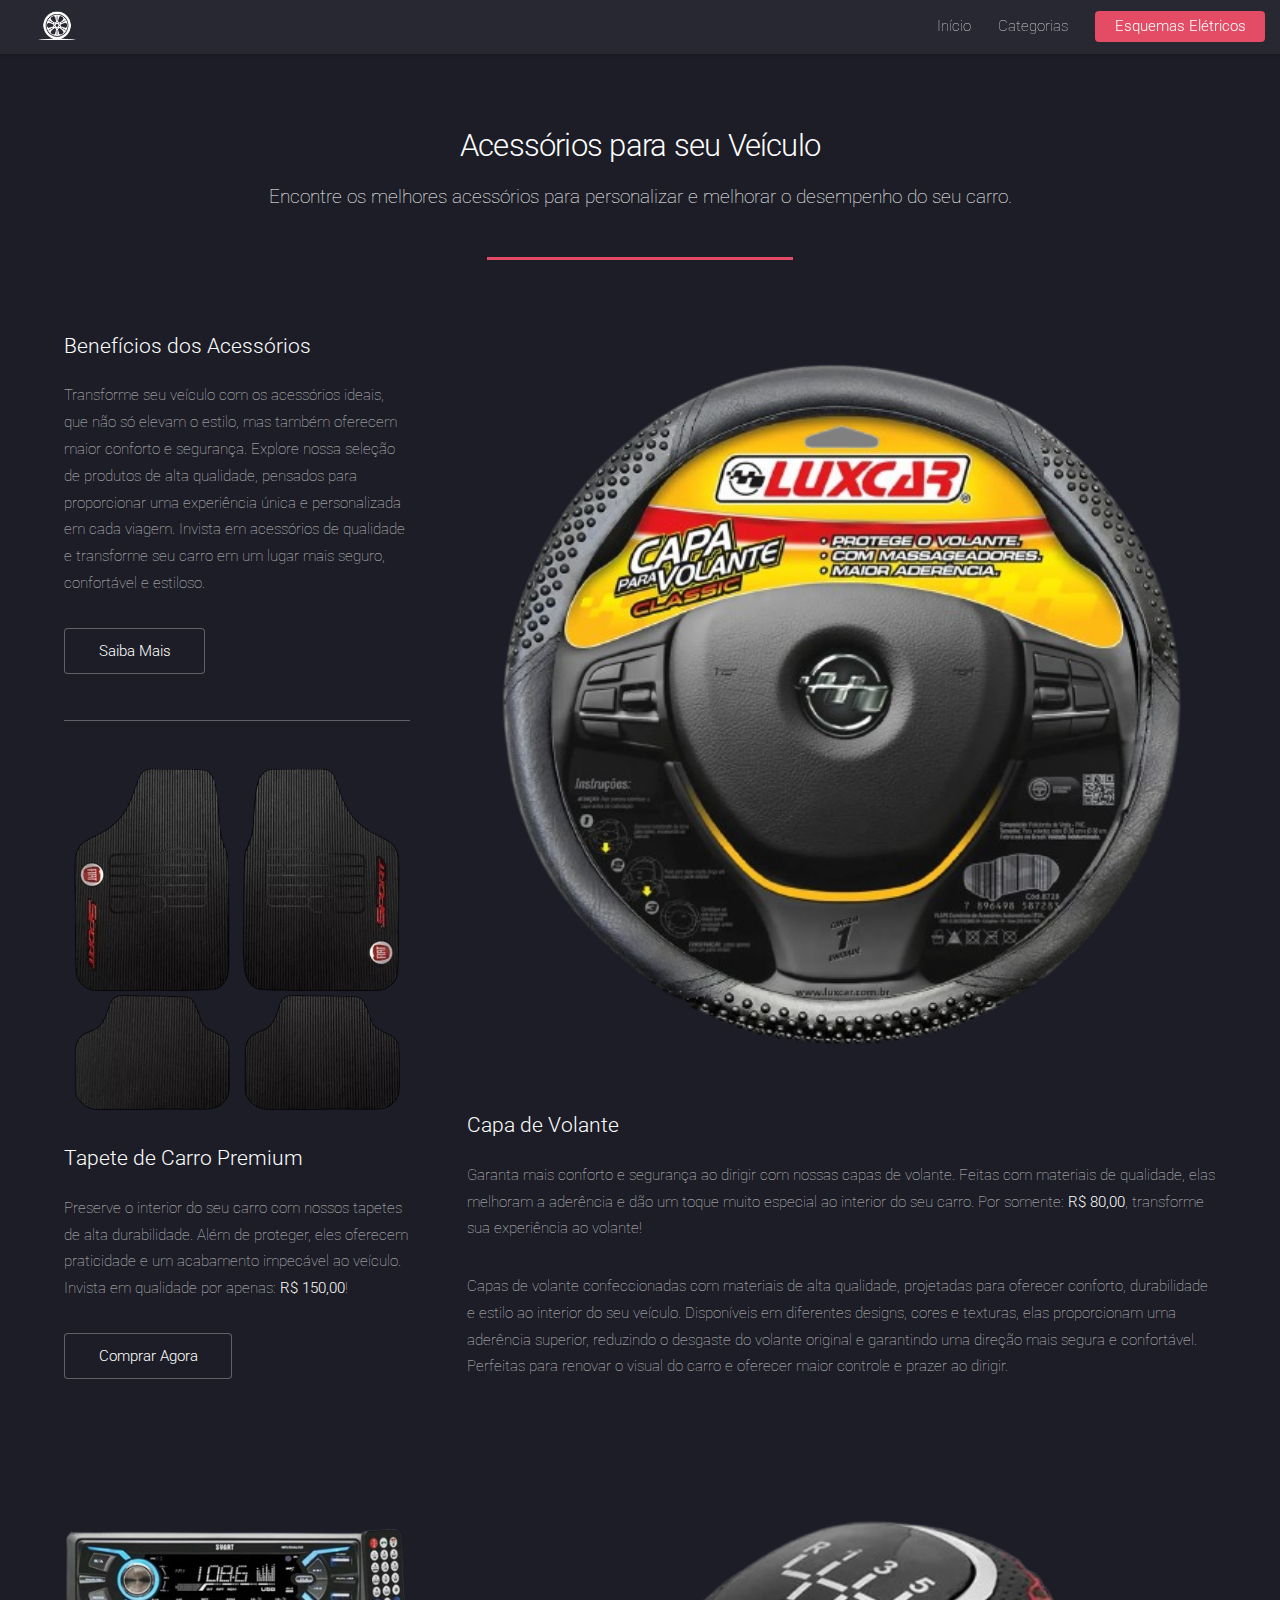
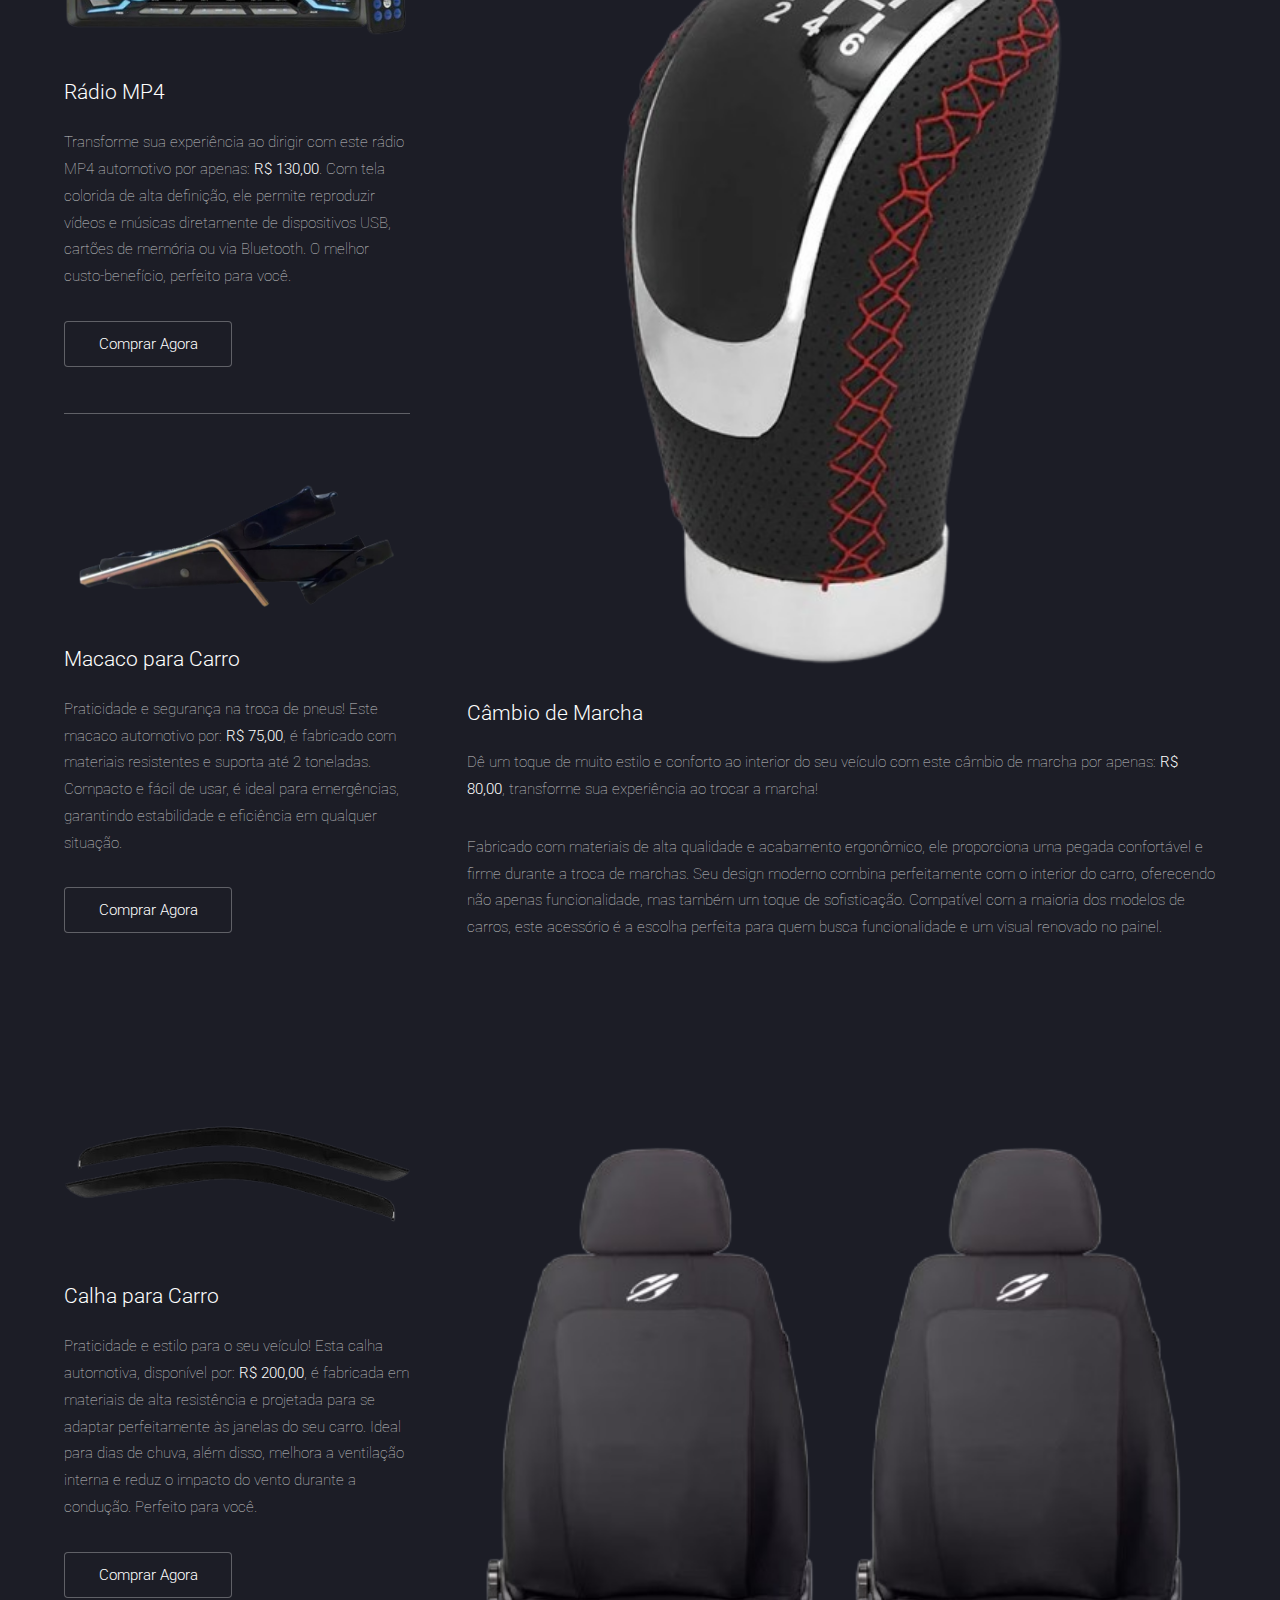
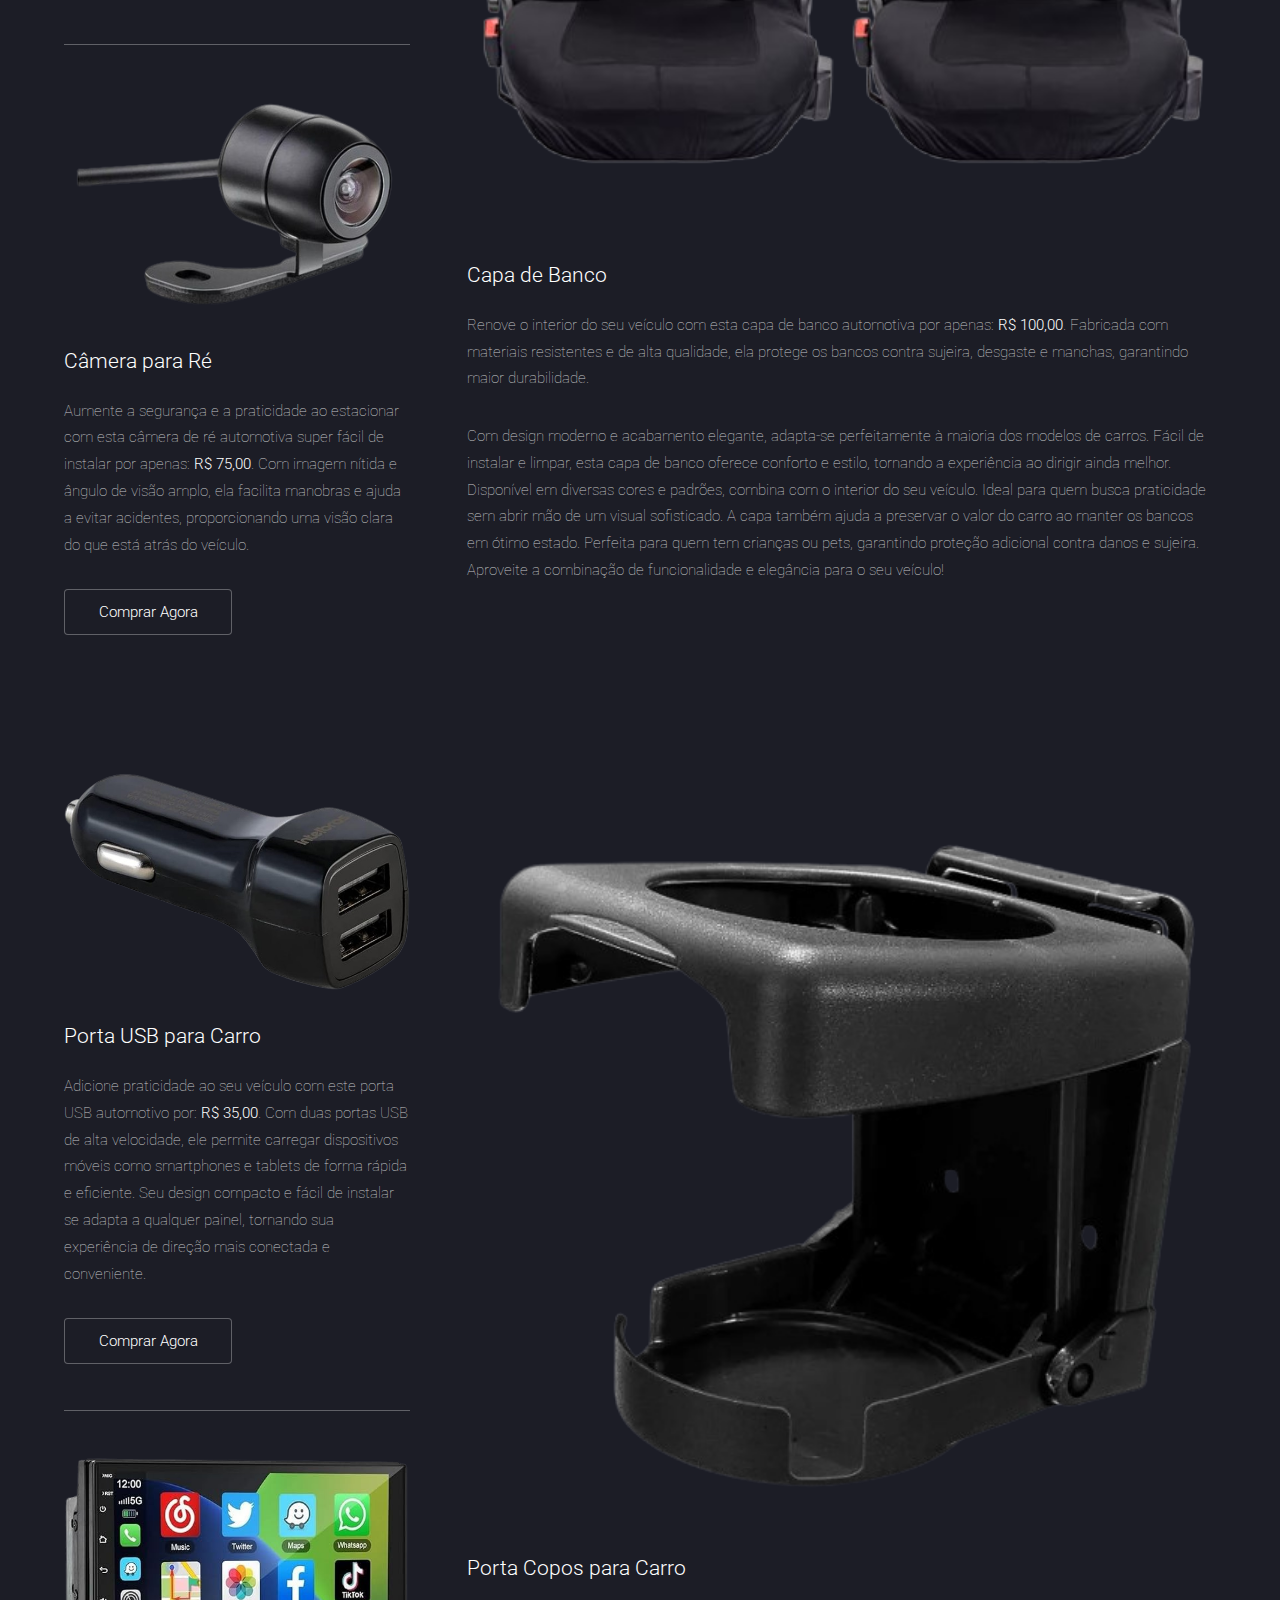
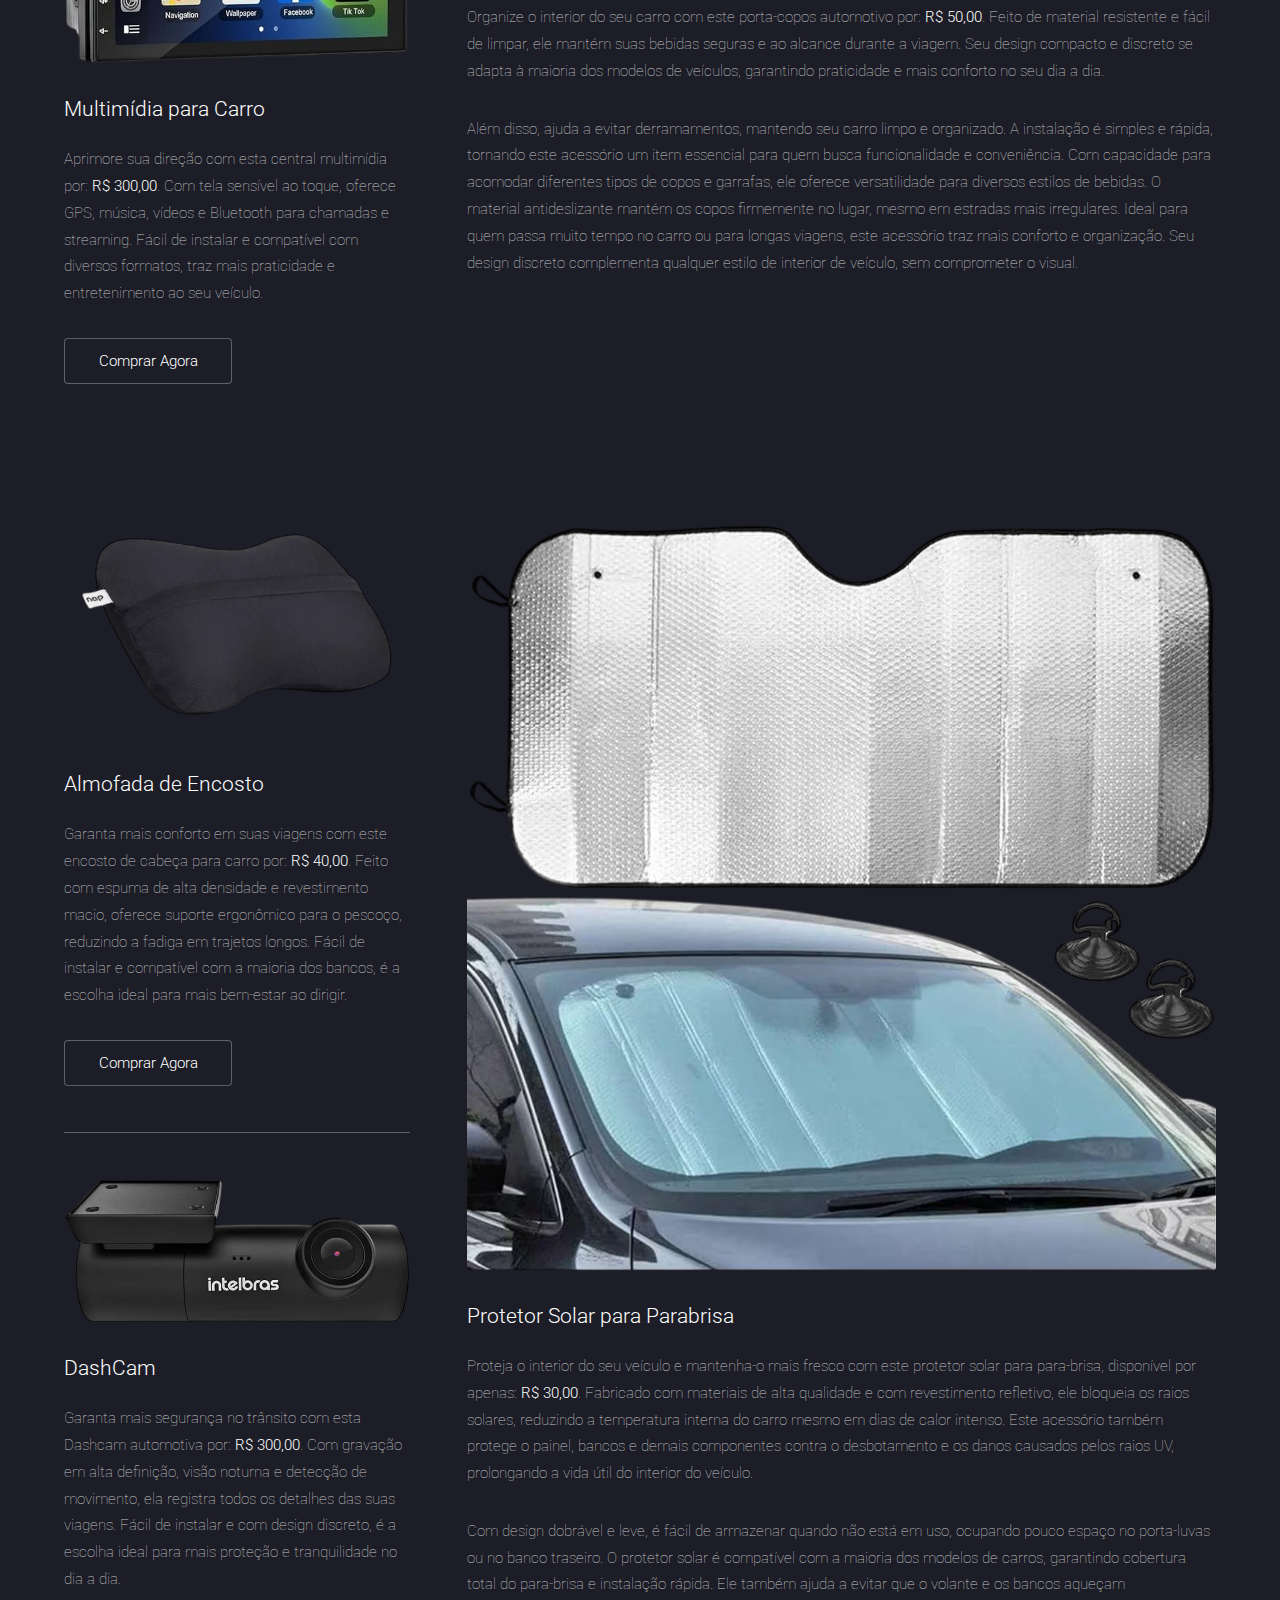
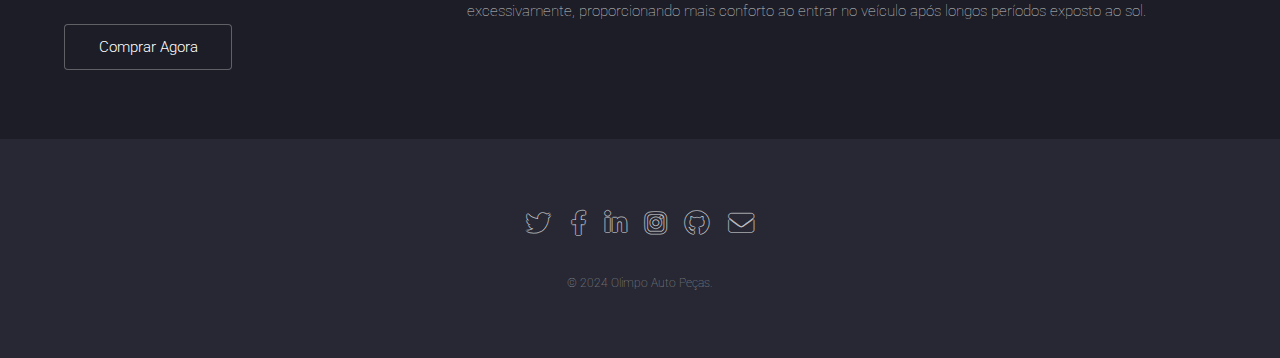
==== commit 765a8baa: "add esquemas" ====
--- a/acessorios.html
+++ b/acessorios.html
@@ -37,8 +37,8 @@
 								</li>
 							</ul>
 						</li>
-						<li><a href="contato.html">Contato</a></li>
-						<li><a href="index.html#pedido" class="button primary">Faça um Orçamento</a></li>
+						
+						<li><a href="esquemas/AR-CondicionadoFox2012.pdf" class="button primary"> Esquemas Elétricos </a></li>
 					</ul>
 				</nav>
 			</header>
